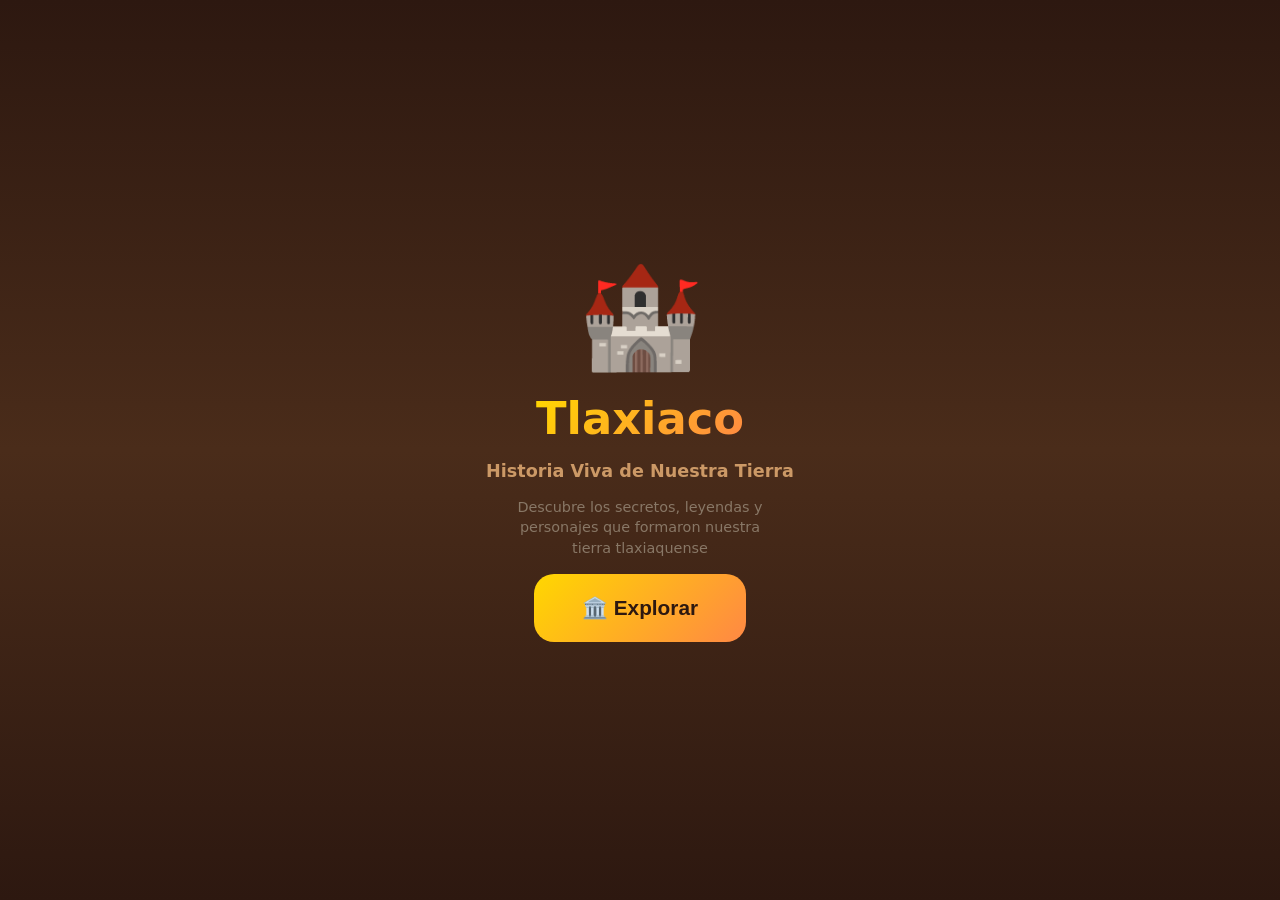
==== index.html @ a41dafce "Initial commit - Tlaxiaco Historia Viva game - HTML structure with 6 game modes - CSS with gradient " ====
<!DOCTYPE html>
<html lang="es">
<head>
<meta charset="UTF-8">
<meta name="viewport" content="width=device-width,initial-scale=1,maximum-scale=1,user-scalable=no">
<title>Tlaxiaco: Historia Viva</title>
<meta name="theme-color" content="#2d1810">
<link rel="stylesheet" href="css/style.css">
</head>
<body>

<!-- HOME -->
<div id="home" class="s on">
  <div class="home-bg">🏰</div>
  <h1 class="home-title">Tlaxiaco</h1>
  <p class="home-sub">Historia Viva de Nuestra Tierra</p>
  <p class="home-desc">Descubre los secretos, leyendas y personajes que formaron nuestra tierra tlaxiaquense</p>
  <button class="bbtn bbtn-gold bbtn-huge" onclick="App.go('menu')">🏛️ Explorar</button>
</div>

<!-- MENU -->
<div id="menu" class="s">
  <h2>Elige tu aventura</h2>
  <div class="menu-grid">
    <button class="menu-card" onclick="App.startMode('timeline')">
      <div class="menu-icon">📜</div>
      <div class="menu-title">Línea del Tiempo</div>
      <div class="menu-desc">Recorre los siglos de historia</div>
    </button>
    <button class="menu-card" onclick="App.startMode('quiz')">
      <div class="menu-icon">🧠</div>
      <div class="menu-title">Quiz Histórico</div>
      <div class="menu-desc">Pon a prueba tus conocimientos</div>
    </button>
    <button class="menu-card" onclick="App.startMode('legends')">
      <div class="menu-icon">👻</div>
      <div class="menu-title">Leyendas</div>
      <div class="menu-desc">Historias que aún se cuentan</div>
    </button>
    <button class="menu-card" onclick="App.startMode('figures')">
      <div class="menu-icon">👤</div>
      <div class="menu-title">Personajes</div>
      <div class="menu-desc">Los que forjaron Tlaxiaco</div>
    </button>
    <button class="menu-card" onclick="App.startMode('geography')">
      <div class="menu-icon">🗺️</div>
      <div class="menu-title">Geografía</div>
      <div class="menu-desc">Conoce nuestra tierra</div>
    </button>
    <button class="menu-card" onclick="App.startMode('culture')">
      <div class="menu-icon">🎭</div>
      <div class="menu-title">Cultura</div>
      <div class="menu-desc">Tradiciones y costumbres</div>
    </button>
  </div>
  <button class="bbtn bbtn-ghost bbtn-sm" onclick="App.go('home')">← Volver</button>
</div>

<!-- CONTENT SCREEN -->
<div id="content" class="s">
  <div class="content-header">
    <button class="back-btn" onclick="App.go('menu')">←</button>
    <h2 id="contentTitle">Título</h2>
    <div class="progress-bar"><div class="progress-fill" id="progressFill"></div></div>
  </div>
  <div class="content-body" id="contentBody"></div>
  <div class="content-nav">
    <button class="bbtn bbtn-ghost bbtn-sm" id="prevBtn" onclick="App.prev()">← Anterior</button>
    <span id="pageIndicator">1/10</span>
    <button class="bbtn bbtn-blue bbtn-sm" id="nextBtn" onclick="App.next()">Siguiente →</button>
  </div>
</div>

<!-- QUIZ SCREEN -->
<div id="quiz" class="s">
  <div class="content-header">
    <button class="back-btn" onclick="App.go('menu')">←</button>
    <h2 id="quizTitle">Quiz</h2>
    <div class="quiz-score" id="quizScore">0/10</div>
  </div>
  <div class="quiz-question" id="quizQuestion"></div>
  <div class="quiz-options" id="quizOptions"></div>
  <div class="quiz-feedback" id="quizFeedback"></div>
  <button class="bbtn bbtn-blue bbtn-sm" id="quizNext" onclick="App.nextQuestion()" style="display:none">Siguiente →</button>
</div>

<!-- LEGEND SCREEN -->
<div id="legend" class="s">
  <div class="content-header">
    <button class="back-btn" onclick="App.go('menu')">←</button>
    <h2 id="legendTitle">Leyenda</h2>
  </div>
  <div class="legend-content" id="legendContent"></div>
  <button class="bbtn bbtn-ghost bbtn-sm" onclick="App.go('menu')">← Volver</button>
</div>

<!-- RESULT SCREEN -->
<div id="result" class="s">
  <div class="result-icon" id="resultIcon">🏆</div>
  <h2 id="resultTitle">¡Completado!</h2>
  <p id="resultDesc">Has descubierto la historia de Tlaxiaco</p>
  <div class="result-stats" id="resultStats"></div>
  <button class="bbtn bbtn-gold bbtn-sm" onclick="App.go('menu')">Seguir Explorando</button>
  <button class="bbtn bbtn-ghost bbtn-sm" onclick="App.go('home')">Volver al Inicio</button>
</div>

<script src="js/data.js"></script>
<script src="js/app.js"></script>
</body>
</html>
---- css/style.css ----
*,*::before,*::after{box-sizing:border-box;margin:0;padding:0}
html,body{height:100%;overflow:hidden;font-family:'Segoe UI',system-ui,sans-serif;background:linear-gradient(180deg,#2d1810,#1a0f08);color:#fff;display:flex;flex-direction:column;align-items:center}

/* SCREENS */
.s{display:none;width:100%;height:100%;flex-direction:column;align-items:center;padding:16px;text-align:center;gap:12px;position:absolute;top:0;left:0;overflow-y:auto}
.s.on{display:flex}

/* HOME */
#home{background:linear-gradient(180deg,#2d1810 0%,#4a2c1a 50%,#2d1810 100%);justify-content:center;gap:16px}
.home-bg{font-size:100px;animation:float 3s ease-in-out infinite}
@keyframes float{0%,100%{transform:translateY(0)}50%{transform:translateY(-15px)}}
.home-title{font-size:2.8em;font-weight:900;background:linear-gradient(135deg,#ffd700,#ff8844);-webkit-background-clip:text;-webkit-text-fill-color:transparent;background-clip:text}
.home-sub{color:#cc9966;font-size:1.1em;font-weight:600}
.home-desc{color:#887766;font-size:0.9em;max-width:280px;line-height:1.4}

/* MENU */
#menu{background:linear-gradient(180deg,#2d1810,#1a0f08);justify-content:flex-start;padding-top:20px}
.menu-grid{display:grid;grid-template-columns:repeat(2,1fr);gap:10px;width:100%;max-width:400px}
.menu-card{background:rgba(255,215,0,0.1);border:2px solid rgba(255,215,0,0.3);border-radius:16px;padding:16px 12px;cursor:pointer;transition:all 0.2s;color:#fff;text-align:center}
.menu-card:active{transform:scale(0.95);background:rgba(255,215,0,0.2)}
.menu-icon{font-size:2.5em;margin-bottom:6px}
.menu-title{font-size:0.95em;font-weight:700;color:#ffd700}
.menu-desc{font-size:0.7em;color:#aa9988;margin-top:4px}

/* BUTTONS */
.bbtn{padding:16px 32px;border:none;border-radius:16px;font-size:1.1em;font-weight:700;cursor:pointer;transition:all 0.15s;color:#fff}
.bbtn:active{transform:scale(0.95)}
.bbtn-gold{background:linear-gradient(135deg,#ffd700,#ff8844);color:#2d1810}
.bbtn-blue{background:linear-gradient(135deg,#4488ff,#6644ff)}
.bbtn-ghost{background:rgba(255,255,255,0.08);border:2px solid rgba(255,255,255,0.2);color:#aa9988}
.bbtn-sm{padding:12px 24px;font-size:0.9em}
.bbtn-huge{padding:22px 48px;font-size:1.3em;border-radius:20px}

/* CONTENT */
#content{background:linear-gradient(180deg,#2d1810,#1a0f08);justify-content:flex-start}
.content-header{width:100%;display:flex;align-items:center;gap:10px;margin-bottom:8px}
.content-header h2{flex:1;font-size:1.1em;color:#ffd700;text-align:left}
.back-btn{background:none;border:none;color:#ffd700;font-size:1.5em;cursor:pointer;padding:4px 8px}
.progress-bar{width:100%;height:6px;background:rgba(255,255,255,0.1);border-radius:3px;overflow:hidden}
.progress-fill{height:100%;background:linear-gradient(90deg,#ffd700,#ff8844);transition:width 0.3s;width:0%}

.content-body{flex:1;width:100%;max-width:500px;overflow-y:auto;padding:12px 0}
.content-body h3{color:#ffd700;font-size:1.1em;margin-bottom:8px;text-align:left}
.content-body p{color:#ccbb99;font-size:0.9em;line-height:1.6;text-align:left;margin-bottom:12px}
.content-body .era{background:rgba(255,215,0,0.1);border-left:3px solid #ffd700;padding:8px 12px;margin-bottom:12px;border-radius:0 8px 8px 0}
.content-body .era-date{color:#ff8844;font-weight:700;font-size:0.85em}
.content-body .era-text{color:#ddccaa;font-size:0.85em;margin-top:4px}
.content-body .highlight{background:rgba(255,136,68,0.15);padding:12px;border-radius:12px;margin:8px 0;border:1px solid rgba(255,136,68,0.3)}
.content-body .highlight-title{color:#ff8844;font-weight:700;font-size:0.9em}

.content-nav{width:100%;display:flex;align-items:center;justify-content:space-between;gap:12px;padding:8px 0}
#pageIndicator{color:#887766;font-size:0.85em}

/* QUIZ */
#quiz{background:linear-gradient(180deg,#2d1810,#1a0f08);justify-content:flex-start}
.quiz-score{color:#ffd700;font-weight:700;font-size:1em}
.quiz-question{background:rgba(255,215,0,0.1);border-radius:16px;padding:16px;width:100%;max-width:400px;border:1px solid rgba(255,215,0,0.2)}
.quiz-question h3{color:#ffd700;font-size:1em;margin-bottom:8px}
.quiz-question p{color:#ddccaa;font-size:0.9em}
.quiz-options{display:flex;flex-direction:column;gap:8px;width:100%;max-width:400px}
.quiz-opt{background:rgba(255,255,255,0.06);border:2px solid rgba(255,255,255,0.15);border-radius:12px;padding:12px 16px;text-align:left;cursor:pointer;transition:all 0.2s;color:#ddccaa;font-size:0.9em}
.quiz-opt:active{transform:scale(0.98)}
.quiz-opt.correct{background:rgba(68,221,136,0.2);border-color:#44dd88;color:#44dd88}
.quiz-opt.wrong{background:rgba(255,68,102,0.2);border-color:#ff4466;color:#ff4466}
.quiz-opt.disabled{pointer-events:none;opacity:0.6}
.quiz-feedback{width:100%;max-width:400px;padding:12px;border-radius:12px;font-size:0.85em;display:none}
.quiz-feedback.show{display:block}
.quiz-feedback.correct{background:rgba(68,221,136,0.15);color:#44dd88;border:1px solid rgba(68,221,136,0.3)}
.quiz-feedback.wrong{background:rgba(255,68,102,0.15);color:#ff4466;border:1px solid rgba(255,68,102,0.3)}

/* LEGEND */
#legend{background:linear-gradient(180deg,#2d1810,#1a0f08);justify-content:flex-start}
.legend-content{flex:1;width:100%;max-width:500px;overflow-y:auto;padding:12px 0}
.legend-content .legend-card{background:rgba(255,215,0,0.08);border:1px solid rgba(255,215,0,0.2);border-radius:16px;padding:16px;margin-bottom:12px;cursor:pointer;transition:all 0.2s;text-align:left}
.legend-content .legend-card:active{transform:scale(0.98)}
.legend-content .legend-card h3{color:#ffd700;font-size:1em;margin-bottom:6px}
.legend-content .legend-card p{color:#aa9988;font-size:0.8em}
.legend-content .legend-card .legend-icon{font-size:2em;margin-bottom:8px}
.legend-text{color:#ccbb99;font-size:0.9em;line-height:1.7;text-align:left}
.legend-text p{margin-bottom:12px}
.legend-quote{font-style:italic;color:#ff8844;border-left:3px solid #ff8844;padding-left:12px;margin:12px 0}

/* RESULT */
#result{background:linear-gradient(180deg,#2d1810,#1a0f08);justify-content:center}
.result-icon{font-size:80px;animation:bounce 1s ease infinite}
@keyframes bounce{0%,100%{transform:translateY(0)}50%{transform:translateY(-10px)}}
.result-stats{display:grid;grid-template-columns:repeat(2,1fr);gap:12px;width:100%;max-width:300px;margin:16px 0}
.stat-box{background:rgba(255,215,0,0.1);border-radius:12px;padding:12px;text-align:center}
.stat-val{font-size:1.8em;font-weight:900;color:#ffd700}
.stat-label{font-size:0.75em;color:#aa9988;margin-top:4px}

/* RESPONSIVE */
@media (max-width:480px){
  .home-title{font-size:2.2em}
  .home-bg{font-size:70px}
  .menu-grid{grid-template-columns:repeat(2,1fr);gap:8px}
  .menu-card{padding:12px 8px}
  .menu-icon{font-size:2em}
  .bbtn{padding:14px 28px;font-size:1em}
  .bbtn-huge{padding:18px 40px;font-size:1.1em}
}

/* Particles */
.particle{position:fixed;width:4px;height:4px;background:rgba(255,215,0,0.3);border-radius:50%;pointer-events:none;animation:fall linear forwards}
@keyframes fall{0%{opacity:1;transform:translateY(0)}100%{opacity:0;transform:translateY(100vh)}}
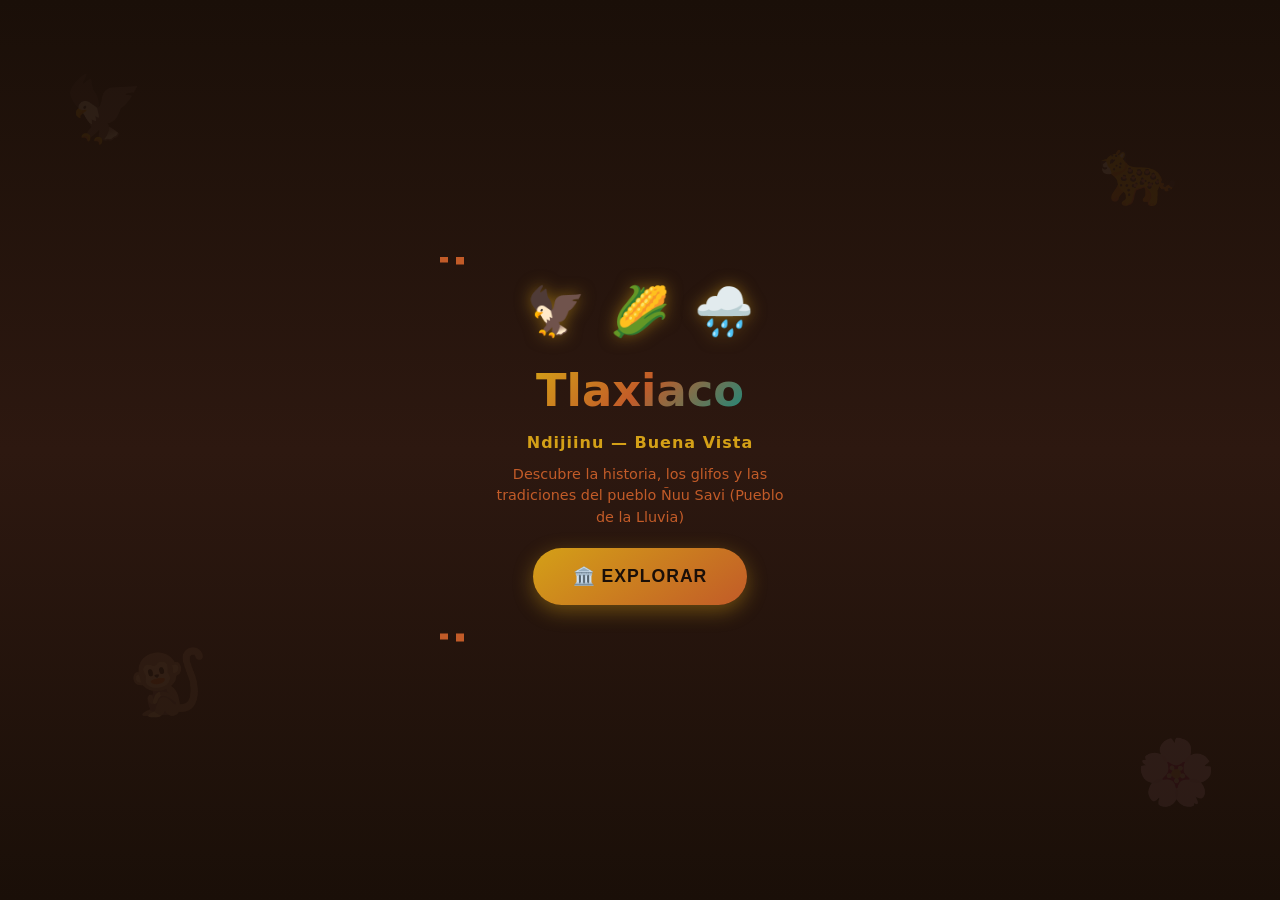
==== commit 54087e71: "Rename index.html as main page for GitHub Pages - index.html is now the Mixtec-styled game (was inde" ====
--- a/index.html
+++ b/index.html
@@ -3,108 +3,100 @@
 <head>
 <meta charset="UTF-8">
 <meta name="viewport" content="width=device-width,initial-scale=1,maximum-scale=1,user-scalable=no">
-<title>Tlaxiaco: Historia Viva</title>
-<meta name="theme-color" content="#2d1810">
-<link rel="stylesheet" href="css/style.css">
+<title>Tlaxiaco — Historia Viva de la Mixteca</title>
+<link rel="stylesheet" href="css/mixteco.css">
 </head>
 <body>
 
 <!-- HOME -->
-<div id="home" class="s on">
-  <div class="home-bg">🏰</div>
-  <h1 class="home-title">Tlaxiaco</h1>
-  <p class="home-sub">Historia Viva de Nuestra Tierra</p>
-  <p class="home-desc">Descubre los secretos, leyendas y personajes que formaron nuestra tierra tlaxiaquense</p>
-  <button class="bbtn bbtn-gold bbtn-huge" onclick="App.go('menu')">🏛️ Explorar</button>
+<div id="home" class="screen on">
+  <div class="glyph-float">🦅</div>
+  <div class="glyph-float">🐆</div>
+  <div class="glyph-float">🐒</div>
+  <div class="glyph-float">🌸</div>
+  <div class="greca"></div>
+  <div class="glyph-row">
+    <span class="glyph-main">🦅</span>
+    <span class="glyph-main">🌽</span>
+    <span class="glyph-main">🌧️</span>
+  </div>
+  <h1 class="title">Tlaxiaco</h1>
+  <p class="subtitle">Ndijiinu — Buena Vista</p>
+  <p class="desc">Descubre la historia, los glifos y las tradiciones del pueblo Ñuu Savi (Pueblo de la Lluvia)</p>
+  <button class="btn" onclick="App.go('menu')">🏛️ Explorar</button>
+  <div class="greca" style="margin-top:16px"></div>
 </div>
 
 <!-- MENU -->
-<div id="menu" class="s">
-  <h2>Elige tu aventura</h2>
-  <div class="menu-grid">
-    <button class="menu-card" onclick="App.startMode('timeline')">
-      <div class="menu-icon">📜</div>
-      <div class="menu-title">Línea del Tiempo</div>
-      <div class="menu-desc">Recorre los siglos de historia</div>
-    </button>
-    <button class="menu-card" onclick="App.startMode('quiz')">
-      <div class="menu-icon">🧠</div>
-      <div class="menu-title">Quiz Histórico</div>
-      <div class="menu-desc">Pon a prueba tus conocimientos</div>
-    </button>
-    <button class="menu-card" onclick="App.startMode('legends')">
-      <div class="menu-icon">👻</div>
-      <div class="menu-title">Leyendas</div>
-      <div class="menu-desc">Historias que aún se cuentan</div>
-    </button>
-    <button class="menu-card" onclick="App.startMode('figures')">
-      <div class="menu-icon">👤</div>
-      <div class="menu-title">Personajes</div>
-      <div class="menu-desc">Los que forjaron Tlaxiaco</div>
-    </button>
-    <button class="menu-card" onclick="App.startMode('geography')">
-      <div class="menu-icon">🗺️</div>
-      <div class="menu-title">Geografía</div>
-      <div class="menu-desc">Conoce nuestra tierra</div>
-    </button>
-    <button class="menu-card" onclick="App.startMode('culture')">
-      <div class="menu-icon">🎭</div>
-      <div class="menu-title">Cultura</div>
-      <div class="menu-desc">Tradiciones y costumbres</div>
-    </button>
+<div id="menu" class="screen">
+  <div class="header"><h1>🏛️ Tlaxiaco — Ndijiinu</h1></div>
+  <div class="section">📜 Historia</div>
+  <div class="grid">
+    <div class="card" onclick="App.go('timeline')"><span class="icon">📜</span><div class="name">Línea del Tiempo</div><div class="detail">Desde 400 a.C.</div></div>
+    <div class="card" onclick="App.go('quiz')"><span class="icon">🧠</span><div class="name">Quiz Histórico</div><div class="detail">Pon a prueba tu conocimiento</div></div>
   </div>
-  <button class="bbtn bbtn-ghost bbtn-sm" onclick="App.go('home')">← Volver</button>
+  <div class="section">⚖️ Valores Cívicos</div>
+  <div class="grid">
+    <div class="card" onclick="App.go('civic')"><span class="icon">⚖️</span><div class="name">Valores Cívicos</div><div class="detail">Respeto, Honestidad, Solidaridad</div></div>
+    <div class="card" onclick="App.go('scenarios')"><span class="icon">🎭</span><div class="name">Escenarios</div><div class="detail">Toma decisiones reales</div></div>
+  </div>
+  <div class="section">🏺 Cultura Ñuu Savi</div>
+  <div class="grid">
+    <div class="card" onclick="App.go('glyphs')"><span class="icon">🏺</span><div class="name">Glifos Mixtecos</div><div class="detail">Signos del calendario</div></div>
+    <div class="card" onclick="App.go('legends')"><span class="icon">👻</span><div class="name">Leyendas</div><div class="detail">Historias ancestrales</div></div>
+    <div class="card" onclick="App.go('figures')"><span class="icon">👤</span><div class="name">Personajes</div><div class="detail">Héroes de Tlaxiaco</div></div>
+  </div>
+  <div class="section">🎮 Juegos Interactivos</div>
+  <div class="grid">
+    <div class="card" onclick="App.go('memory')"><span class="icon">🧠</span><div class="name">Memory de Valores</div><div class="detail">Empareja los símbolos</div></div>
+  </div>
+  <div class="section">📖 Aprende los Glifos</div>
+  <div class="glyph-demo">
+    <div class="glyph-item"><span class="ico">🦅</span><span class="lbl">Cuauhtli</span><span class="meaning">Águila — Rey</span></div>
+    <div class="glyph-item"><span class="ico">🐆</span><span class="lbl">Ocelotl</span><span class="meaning">Jaguar — Guerrero</span></div>
+    <div class="glyph-item"><span class="ico">🌧️</span><span class="lbl">Quiaviz</span><span class="meaning">Lluvia — Ñuu Savi</span></div>
+    <div class="glyph-item"><span class="ico">🌽</span><span class="lbl">Cintli</span><span class="meaning">Maíz — Alimento</span></div>
+    <div class="glyph-item"><span class="ico">🌸</span><span class="lbl">Xóchitl</span><span class="meaning">Flor — Belleza</span></div>
+    <div class="glyph-item"><span class="ico">⛰️</span><span class="lbl">Tepec</span><span class="meaning">Cerro — Sagrado</span></div>
+    <div class="glyph-item"><span class="ico">🐒</span><span class="lbl">Ozomatli</span><span class="meaning">Mono — Danza</span></div>
+    <div class="glyph-item"><span class="ico">🦌</span><span class="lbl">Mazatl</span><span class="meaning">Venado — Libertad</span></div>
+  </div>
+  <button class="btn btn-outline" onclick="App.go('home')" style="margin-top:12px">← Volver al Inicio</button>
+  <div class="greca" style="margin-top:12px"></div>
 </div>
 
-<!-- CONTENT SCREEN -->
-<div id="content" class="s">
-  <div class="content-header">
-    <button class="back-btn" onclick="App.go('menu')">←</button>
-    <h2 id="contentTitle">Título</h2>
-    <div class="progress-bar"><div class="progress-fill" id="progressFill"></div></div>
-  </div>
-  <div class="content-body" id="contentBody"></div>
-  <div class="content-nav">
-    <button class="bbtn bbtn-ghost bbtn-sm" id="prevBtn" onclick="App.prev()">← Anterior</button>
-    <span id="pageIndicator">1/10</span>
-    <button class="bbtn bbtn-blue bbtn-sm" id="nextBtn" onclick="App.next()">Siguiente →</button>
-  </div>
-</div>
+<!-- TIMELINE -->
+<div id="timeline" class="screen"><div id="timelineContent"></div></div>
 
-<!-- QUIZ SCREEN -->
-<div id="quiz" class="s">
-  <div class="content-header">
-    <button class="back-btn" onclick="App.go('menu')">←</button>
-    <h2 id="quizTitle">Quiz</h2>
-    <div class="quiz-score" id="quizScore">0/10</div>
-  </div>
-  <div class="quiz-question" id="quizQuestion"></div>
-  <div class="quiz-options" id="quizOptions"></div>
-  <div class="quiz-feedback" id="quizFeedback"></div>
-  <button class="bbtn bbtn-blue bbtn-sm" id="quizNext" onclick="App.nextQuestion()" style="display:none">Siguiente →</button>
-</div>
+<!-- QUIZ -->
+<div id="quiz" class="screen"><div id="quizContent"></div></div>
 
-<!-- LEGEND SCREEN -->
-<div id="legend" class="s">
-  <div class="content-header">
-    <button class="back-btn" onclick="App.go('menu')">←</button>
-    <h2 id="legendTitle">Leyenda</h2>
-  </div>
-  <div class="legend-content" id="legendContent"></div>
-  <button class="bbtn bbtn-ghost bbtn-sm" onclick="App.go('menu')">← Volver</button>
-</div>
+<!-- CIVIC -->
+<div id="civic" class="screen"><div id="civicContent"></div></div>
 
-<!-- RESULT SCREEN -->
-<div id="result" class="s">
-  <div class="result-icon" id="resultIcon">🏆</div>
-  <h2 id="resultTitle">¡Completado!</h2>
-  <p id="resultDesc">Has descubierto la historia de Tlaxiaco</p>
-  <div class="result-stats" id="resultStats"></div>
-  <button class="bbtn bbtn-gold bbtn-sm" onclick="App.go('menu')">Seguir Explorando</button>
-  <button class="bbtn bbtn-ghost bbtn-sm" onclick="App.go('home')">Volver al Inicio</button>
-</div>
+<!-- SCENARIOS -->
+<div id="scenarios" class="screen"><div id="scenariosContent"></div></div>
 
-<script src="js/data.js"></script>
+<!-- GLYPHS -->
+<div id="glyphs" class="screen"><div id="glyphsContent"></div></div>
+
+<!-- LEGENDS -->
+<div id="legends" class="screen"><div id="legendsContent"></div></div>
+
+<!-- FIGURES -->
+<div id="figures" class="screen"><div id="figuresContent"></div></div>
+
+<!-- MEMORY -->
+<div id="memory" class="screen"><div id="memoryContent"></div></div>
+
 <script src="js/app.js"></script>
+<script src="js/modulos/timeline.js"></script>
+<script src="js/modulos/quiz.js"></script>
+<script src="js/modulos/civic.js"></script>
+<script src="js/modulos/scenarios.js"></script>
+<script src="js/modulos/glyphs.js"></script>
+<script src="js/modulos/legends.js"></script>
+<script src="js/modulos/figures.js"></script>
+<script src="js/modulos/memory.js"></script>
 </body>
 </html>
--- a/css/mixteco.css
+++ b/css/mixteco.css
@@ -0,0 +1,127 @@
+/* ===== ESTILO MIXTECO ===== */
+*{box-sizing:border-box;margin:0;padding:0}
+html,body{height:100%;overflow-x:hidden;font-family:'Segoe UI',system-ui,sans-serif;background:#1A0F08;color:#F5E6C8}
+body{display:flex;flex-direction:column;align-items:center}
+
+.screen{display:none;width:100%;min-height:100vh;flex-direction:column;align-items:center;padding:16px;gap:12px}
+.screen.on{display:flex}
+
+/* GRECA ESCALONADA */
+.greca{width:100%;max-width:400px;height:10px;background:repeating-linear-gradient(90deg,#C25B28 0px,#C25B28 8px,transparent 8px,transparent 16px);clip-path:polygon(0 0,8px 0,8px 4px,16px 4px,16px 0,24px 0,24px 8px,16px 8px,16px 10px,8px 10px,8px 6px,0 6px);margin:4px 0}
+
+/* HOME */
+#home{background:linear-gradient(180deg,#1A0F08 0%,#2D1810 50%,#1A0F08 100%);justify-content:center;position:relative;overflow:hidden}
+.glyph-float{position:absolute;font-size:4em;opacity:0.06;pointer-events:none}
+.glyph-float:nth-child(1){top:8%;left:5%;animation:glow 3s ease-in-out infinite}
+.glyph-float:nth-child(2){top:15%;right:8%;animation:glow 4s ease-in-out infinite .5s}
+.glyph-float:nth-child(3){bottom:20%;left:10%;animation:glow 3.5s ease-in-out infinite 1s}
+.glyph-float:nth-child(4){bottom:10%;right:5%;animation:glow 4.5s ease-in-out infinite 1.5s}
+@keyframes glow{0%,100%{opacity:.06;transform:scale(1)}50%{opacity:.12;transform:scale(1.1)}}
+.glyph-row{display:flex;gap:24px;margin-bottom:12px}
+.glyph-main{font-size:3em;filter:drop-shadow(0 0 8px rgba(212,160,23,.5));animation:float 2.5s ease-in-out infinite}
+.glyph-main:nth-child(2){animation-delay:.4s}
+.glyph-main:nth-child(3){animation-delay:.8s}
+@keyframes float{0%,100%{transform:translateY(0)}50%{transform:translateY(-8px)}}
+.title{font-size:2.8em;font-weight:900;text-align:center;background:linear-gradient(135deg,#D4A017,#C25B28,#1A8A7D);-webkit-background-clip:text;-webkit-text-fill-color:transparent;margin-bottom:4px}
+.subtitle{color:#D4A017;font-size:1em;text-align:center;font-weight:600;letter-spacing:1px}
+.desc{color:#C25B28;text-align:center;font-size:.9em;line-height:1.5;max-width:300px;margin-bottom:8px}
+.btn{background:linear-gradient(145deg,#D4A017,#C25B28);border:none;border-radius:30px;padding:18px 40px;font-size:1.1em;font-weight:700;color:#1A0F08;cursor:pointer;box-shadow:0 6px 20px rgba(212,160,23,.4);transition:all .3s;text-transform:uppercase;letter-spacing:1px}
+.btn:active{transform:scale(.95)}
+.btn-outline{background:transparent;border:3px solid #C25B28;color:#C25B28}
+.btn-sm{padding:12px 24px;font-size:.9em}
+.btn-sm:active{transform:scale(.95)}
+.back-btn{background:none;border:none;color:#D4A017;font-size:1.5em;cursor:pointer;padding:4px 8px}
+
+/* MENU */
+#menu{background:linear-gradient(180deg,#1A0F08,#2D1810);justify-content:flex-start;padding-top:0}
+.header{background:linear-gradient(135deg,#1A0F08,#2D1810);border-bottom:3px solid #D4A017;padding:16px;width:100%;display:flex;align-items:center;justify-content:center;position:sticky;top:0;z-index:10}
+.header h1{font-size:1.4em;color:#D4A017;text-align:center}
+.section{color:#C25B28;font-size:.75em;text-transform:uppercase;letter-spacing:2px;width:100%;max-width:400px;text-align:left;border-bottom:2px solid rgba(194,91,40,.3);padding-bottom:4px;margin-top:12px}
+.grid{display:grid;grid-template-columns:repeat(2,1fr);gap:10px;width:100%;max-width:400px}
+.card{background:linear-gradient(145deg,#F5E6C8,#E8D5B5);border:2px solid #C25B28;border-radius:16px;padding:16px 12px;cursor:pointer;transition:all .3s;position:relative;overflow:hidden}
+.card::before{content:'';position:absolute;top:0;left:0;right:0;height:4px;background:linear-gradient(90deg,#C25B28,#D4A017,#1A8A7D)}
+.card:active{transform:scale(.95)}
+.card .icon{font-size:2em;margin-bottom:6px;display:block}
+.card .name{color:#1A0F08;font-weight:800;font-size:.85em}
+.card .detail{color:#C25B28;font-size:.65em;margin-top:2px}
+.glyph-demo{display:flex;gap:10px;flex-wrap:wrap;justify-content:center;width:100%;max-width:400px;margin:8px 0}
+.glyph-item{background:rgba(194,91,40,.1);border:2px solid #C25B28;border-radius:10px;padding:8px 12px;text-align:center;cursor:pointer;transition:all .3s}
+.glyph-item:active{background:rgba(212,160,23,.2);transform:scale(1.05)}
+.glyph-item .ico{font-size:1.6em;display:block;margin-bottom:2px}
+.glyph-item .lbl{font-size:.6em;color:#C25B28;font-weight:600}
+.glyph-item .meaning{font-size:.5em;color:#8B6914}
+
+/* CONTENT PAGES */
+.content-header{width:100%;max-width:400px;display:flex;align-items:center;gap:8px}
+.content-header h2{flex:1;font-size:1.1em;color:#D4A017}
+.quiz-score{color:#D4A017;font-weight:700;font-size:.9em}
+.progress-bar{width:100%;max-width:400px;height:8px;background:rgba(255,255,255,.1);border-radius:4px;overflow:hidden;border:1px solid #C25B28}
+.progress-fill{height:100%;background:linear-gradient(90deg,#D4A017,#C25B28);transition:width .3s}
+.content-body{width:100%;max-width:400px;flex:1;overflow-y:auto}
+.content-nav{width:100%;max-width:400px;display:flex;justify-content:space-between;align-items:center}
+.era-card{background:rgba(194,91,40,.1);border-left:4px solid #D4A017;border-radius:0 12px 12px 0;padding:14px;margin-bottom:10px}
+.era-card h3{color:#D4A017;font-size:1em;margin-bottom:6px}
+.era-card .era-date{color:#C25B28;font-size:.8em;font-weight:700;margin-bottom:4px}
+.era-card p,.highlight-card p{color:#E8D5B5;font-size:.85em;line-height:1.6}
+.highlight-card{background:rgba(26,138,125,.15);border:1px solid rgba(26,138,125,.3);border-radius:12px;padding:14px;margin-bottom:10px}
+.highlight-card .highlight-title{color:#1A8A7D;font-weight:700;font-size:.9em;margin-bottom:6px}
+
+/* QUIZ */
+.quiz-card{background:rgba(194,91,40,.1);border:1px solid #C25B28;border-radius:14px;padding:16px;width:100%;max-width:400px}
+.quiz-num{color:#C25B28;font-size:.8em;font-weight:600;margin-bottom:4px}
+.quiz-question{color:#F5E6C8;font-size:.95em}
+.quiz-options{display:flex;flex-direction:column;gap:8px;width:100%;max-width:400px}
+.quiz-opt{background:rgba(245,230,200,.1);border:2px solid #C25B28;border-radius:10px;padding:12px 14px;text-align:left;cursor:pointer;transition:all .2s;color:#F5E6C8;font-size:.85em}
+.quiz-opt:active{transform:scale(.98)}
+.quiz-opt.correct{background:rgba(26,138,125,.3);border-color:#1A8A7D;color:#1A8A7D}
+.quiz-opt.wrong{background:rgba(178,34,34,.3);border-color:#B22222;color:#B22222}
+.quiz-opt.disabled{pointer-events:none;opacity:.6}
+.quiz-feedback{width:100%;max-width:400px;padding:12px;border-radius:10px;font-size:.8em;display:none}
+.quiz-feedback.show{display:block}
+.quiz-feedback.correct{background:rgba(26,138,125,.15);color:#1A8A7D;border:1px solid rgba(26,138,125,.3)}
+.quiz-feedback.wrong{background:rgba(178,34,34,.15);color:#B22222;border:1px solid rgba(178,34,34,.3)}
+
+/* GLYPH DISPLAY */
+.glyph-display{text-align:center;padding:16px}
+.glyph-big{font-size:5em;filter:drop-shadow(0 0 12px rgba(212,160,23,.6));animation:float 2s ease-in-out infinite}
+.glyph-name{color:#D4A017;font-size:1.3em;font-weight:800;margin-top:8px}
+.glyph-meaning{color:#C25B28;font-size:.9em}
+
+/* LEGEND */
+.legend-display{text-align:center;padding:16px}
+.legend-icon{font-size:4em;filter:drop-shadow(0 0 10px rgba(212,160,23,.4))}
+.legend-title{color:#D4A017;font-size:1.2em;font-weight:800;margin-top:8px}
+.legend-summary{color:#C25B28;font-size:.85em;margin-top:4px}
+
+/* FIGURE */
+.figure-display{text-align:center;padding:16px}
+.figure-icon{font-size:4em;filter:drop-shadow(0 0 10px rgba(212,160,23,.4))}
+.figure-name{color:#D4A017;font-size:1.2em;font-weight:800;margin-top:8px}
+.figure-role{color:#C25B28;font-size:.85em;font-style:italic}
+
+/* MEMORY */
+.memory-grid{display:grid;grid-template-columns:repeat(4,1fr);gap:8px;width:100%;max-width:400px;padding:8px}
+.memory-card{aspect-ratio:1;background:rgba(194,91,40,.15);border:2px solid #C25B28;border-radius:10px;cursor:pointer;position:relative;transition:transform .3s}
+.memory-card.flipped,.memory-card.matched{transform:rotateY(180deg)}
+.memory-front,.memory-back{position:absolute;width:100%;height:100%;backface-visibility:hidden;display:flex;align-items:center;justify-content:center;border-radius:8px;flex-direction:column}
+.memory-front{background:linear-gradient(145deg,#2D1810,#1A0F08);font-size:1.8em;color:#D4A017}
+.memory-back{background:linear-gradient(145deg,#D4A017,#C25B28);transform:rotateY(180deg);font-size:.9em;color:#1A0F08;text-align:center;padding:4px;font-weight:700}
+.memory-card.matched{opacity:.5;pointer-events:none}
+
+/* RESULT */
+.result-screen{text-align:center;padding:20px;width:100%;max-width:400px}
+.result-icon{font-size:5em;animation:float 1.5s ease-in-out infinite}
+.result-stats{display:grid;grid-template-columns:repeat(2,1fr);gap:10px;margin:16px 0}
+.stat-box{background:rgba(194,91,40,.15);border:1px solid #C25B28;border-radius:10px;padding:12px}
+.stat-val{font-size:1.8em;font-weight:900;color:#D4A017}
+.stat-label{font-size:.7em;color:#C25B28;margin-top:2px}
+
+/* RESPONSIVE */
+@media(max-width:480px){
+  .grid{gap:8px}
+  .card{padding:12px 8px}
+  .card .icon{font-size:1.6em}
+  .card .name{font-size:.8em}
+  .title{font-size:2.2em}
+  .memory-grid{grid-template-columns:repeat(3,1fr)}
+}
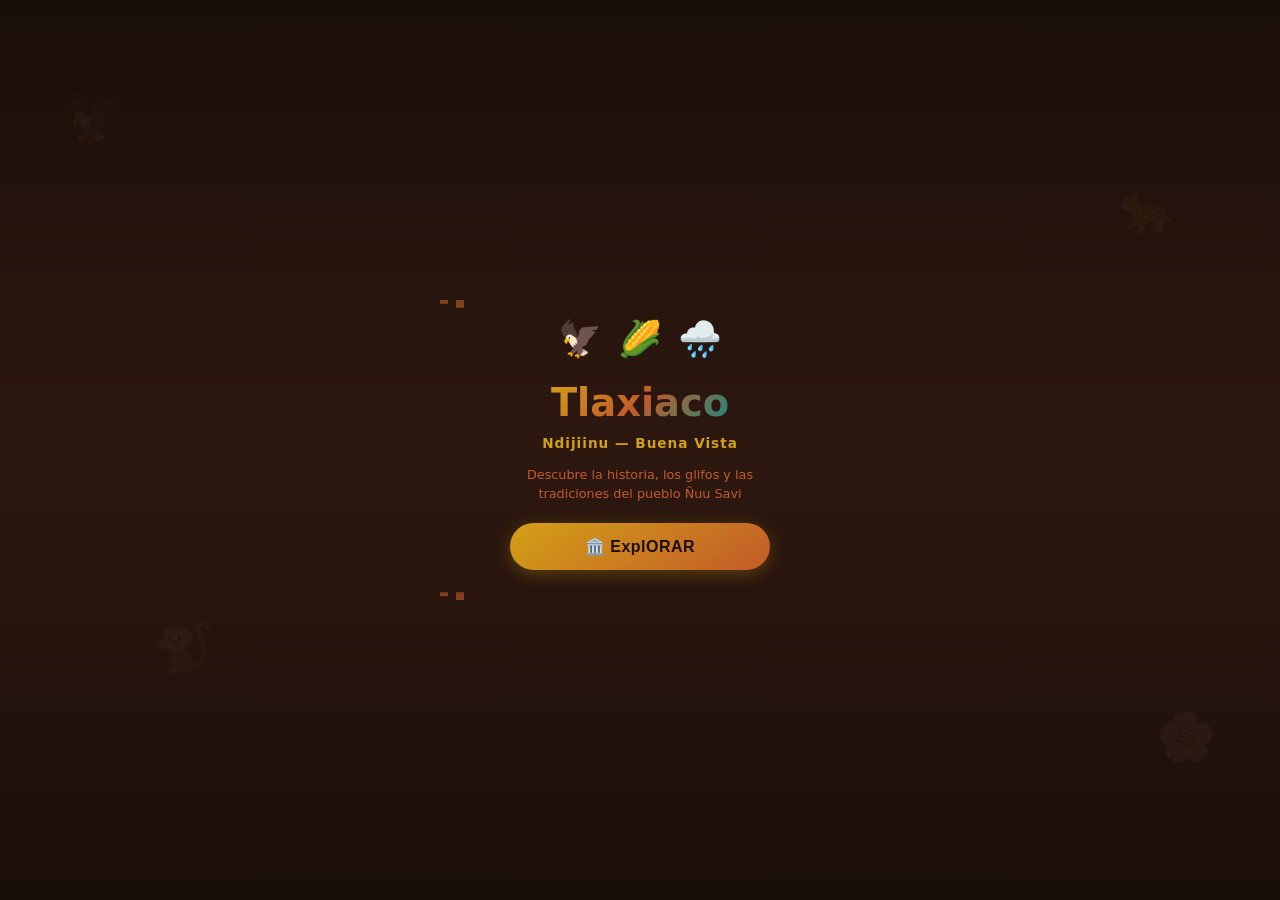
==== commit de05b647: "Mobile-first redesign for professional look Changes: - Mobile-first CSS with responsive grid - Small" ====
--- a/index.html
+++ b/index.html
@@ -3,6 +3,8 @@
 <head>
 <meta charset="UTF-8">
 <meta name="viewport" content="width=device-width,initial-scale=1,maximum-scale=1,user-scalable=no">
+<meta name="theme-color" content="#1A0F08">
+<meta name="apple-mobile-web-app-capable" content="yes">
 <title>Tlaxiaco — Historia Viva de la Mixteca</title>
 <link rel="stylesheet" href="css/mixteco.css">
 </head>
@@ -10,83 +12,69 @@
 
 <!-- HOME -->
 <div id="home" class="screen on">
-  <div class="glyph-float">🦅</div>
-  <div class="glyph-float">🐆</div>
-  <div class="glyph-float">🐒</div>
-  <div class="glyph-float">🌸</div>
+  <div class="glyph-bg">🦅</div>
+  <div class="glyph-bg">🐆</div>
+  <div class="glyph-bg">🐒</div>
+  <div class="glyph-bg">🌸</div>
   <div class="greca"></div>
-  <div class="glyph-row">
-    <span class="glyph-main">🦅</span>
-    <span class="glyph-main">🌽</span>
-    <span class="glyph-main">🌧️</span>
+  <div class="home-icons">
+    <span>🦅</span><span>🌽</span><span>🌧️</span>
   </div>
   <h1 class="title">Tlaxiaco</h1>
   <p class="subtitle">Ndijiinu — Buena Vista</p>
-  <p class="desc">Descubre la historia, los glifos y las tradiciones del pueblo Ñuu Savi (Pueblo de la Lluvia)</p>
-  <button class="btn" onclick="App.go('menu')">🏛️ Explorar</button>
-  <div class="greca" style="margin-top:16px"></div>
+  <p class="desc">Descubre la historia, los glifos y las tradiciones del pueblo Ñuu Savi</p>
+  <button class="btn" onclick="App.go('menu')">🏛️ ExplORAR</button>
+  <div class="greca" style="margin-top:12px"></div>
 </div>
 
 <!-- MENU -->
 <div id="menu" class="screen">
-  <div class="header"><h1>🏛️ Tlaxiaco — Ndijiinu</h1></div>
-  <div class="section">📜 Historia</div>
+  <div class="hdr"><h1>🏛️ Tlaxiaco — Ndijiinu</h1></div>
+  
+  <div class="sec">📜 Historia</div>
   <div class="grid">
     <div class="card" onclick="App.go('timeline')"><span class="icon">📜</span><div class="name">Línea del Tiempo</div><div class="detail">Desde 400 a.C.</div></div>
-    <div class="card" onclick="App.go('quiz')"><span class="icon">🧠</span><div class="name">Quiz Histórico</div><div class="detail">Pon a prueba tu conocimiento</div></div>
+    <div class="card" onclick="App.go('quiz')"><span class="icon">🧠</span><div class="name">Quiz Histórico</div><div class="detail">10 preguntas</div></div>
   </div>
-  <div class="section">⚖️ Valores Cívicos</div>
+  
+  <div class="sec">⚖️ Valores Cívicos</div>
   <div class="grid">
-    <div class="card" onclick="App.go('civic')"><span class="icon">⚖️</span><div class="name">Valores Cívicos</div><div class="detail">Respeto, Honestidad, Solidaridad</div></div>
-    <div class="card" onclick="App.go('scenarios')"><span class="icon">🎭</span><div class="name">Escenarios</div><div class="detail">Toma decisiones reales</div></div>
+    <div class="card" onclick="App.go('civic')"><span class="icon">⚖️</span><div class="name">Valores</div><div class="detail">Respeto, Honradez</div></div>
+    <div class="card" onclick="App.go('scenarios')"><span class="icon">🎭</span><div class="name">Escenarios</div><div class="detail">Decisiones reales</div></div>
   </div>
-  <div class="section">🏺 Cultura Ñuu Savi</div>
+  
+  <div class="sec">🏺 Cultura Ñuu Savi</div>
   <div class="grid">
-    <div class="card" onclick="App.go('glyphs')"><span class="icon">🏺</span><div class="name">Glifos Mixtecos</div><div class="detail">Signos del calendario</div></div>
-    <div class="card" onclick="App.go('legends')"><span class="icon">👻</span><div class="name">Leyendas</div><div class="detail">Historias ancestrales</div></div>
-    <div class="card" onclick="App.go('figures')"><span class="icon">👤</span><div class="name">Personajes</div><div class="detail">Héroes de Tlaxiaco</div></div>
+    <div class="card" onclick="App.go('glyphs')"><span class="icon">🏺</span><div class="name">Glifos</div><div class="detail">Símbolos antiguos</div></div>
+    <div class="card" onclick="App.go('legends')"><span class="icon">👻</span><div class="name">Leyendas</div><div class="detail">Historias vivas</div></div>
+    <div class="card" onclick="App.go('figures')"><span class="icon">👤</span><div class="name">Personajes</div><div class="detail">Héroes locales</div></div>
+    <div class="card" onclick="App.go('memory')"><span class="icon">🧠</span><div class="name">Memory</div><div class="detail">Encuentra valores</div></div>
   </div>
-  <div class="section">🎮 Juegos Interactivos</div>
-  <div class="grid">
-    <div class="card" onclick="App.go('memory')"><span class="icon">🧠</span><div class="name">Memory de Valores</div><div class="detail">Empareja los símbolos</div></div>
+  
+  <div class="sec">📖 Glifos del Calendario</div>
+  <div class="glyph-grid">
+    <div class="glyph-box"><div class="g-ico">🦅</div><div class="g-nam">Cuauhtli</div><div class="g-txt">Águila</div></div>
+    <div class="glyph-box"><div class="g-ico">🐆</div><div class="g-nam">Ocelotl</div><div class="g-txt">Jaguar</div></div>
+    <div class="glyph-box"><div class="g-ico">🌧️</div><div class="g-nam">Quiaviz</div><div class="g-txt">Lluvia</div></div>
+    <div class="glyph-box"><div class="g-ico">🌽</div><div class="g-nam">Cintli</div><div class="g-txt">Maíz</div></div>
+    <div class="glyph-box"><div class="g-ico">🌸</div><div class="g-nam">Xóchitl</div><div class="g-txt">Flor</div></div>
+    <div class="glyph-box"><div class="g-ico">⛰️</div><div class="g-nam">Tepec</div><div class="g-txt">Cerro</div></div>
+    <div class="glyph-box"><div class="g-ico">🐒</div><div class="g-nam">Ozomatli</div><div class="g-txt">Mono</div></div>
+    <div class="glyph-box"><div class="g-ico">🦌</div><div class="g-nam">Mazatl</div><div class="g-txt">Venado</div></div>
   </div>
-  <div class="section">📖 Aprende los Glifos</div>
-  <div class="glyph-demo">
-    <div class="glyph-item"><span class="ico">🦅</span><span class="lbl">Cuauhtli</span><span class="meaning">Águila — Rey</span></div>
-    <div class="glyph-item"><span class="ico">🐆</span><span class="lbl">Ocelotl</span><span class="meaning">Jaguar — Guerrero</span></div>
-    <div class="glyph-item"><span class="ico">🌧️</span><span class="lbl">Quiaviz</span><span class="meaning">Lluvia — Ñuu Savi</span></div>
-    <div class="glyph-item"><span class="ico">🌽</span><span class="lbl">Cintli</span><span class="meaning">Maíz — Alimento</span></div>
-    <div class="glyph-item"><span class="ico">🌸</span><span class="lbl">Xóchitl</span><span class="meaning">Flor — Belleza</span></div>
-    <div class="glyph-item"><span class="ico">⛰️</span><span class="lbl">Tepec</span><span class="meaning">Cerro — Sagrado</span></div>
-    <div class="glyph-item"><span class="ico">🐒</span><span class="lbl">Ozomatli</span><span class="meaning">Mono — Danza</span></div>
-    <div class="glyph-item"><span class="ico">🦌</span><span class="lbl">Mazatl</span><span class="meaning">Venado — Libertad</span></div>
-  </div>
-  <button class="btn btn-outline" onclick="App.go('home')" style="margin-top:12px">← Volver al Inicio</button>
-  <div class="greca" style="margin-top:12px"></div>
+  
+  <button class="btn btn-outline btn-sm" onclick="App.go('home')" style="margin-top:8px;width:100%;max-width:400px">← Inicio</button>
+  <div class="greca" style="margin-top:8px"></div>
 </div>
 
-<!-- TIMELINE -->
+<!-- CONTENT SCREENS -->
 <div id="timeline" class="screen"><div id="timelineContent"></div></div>
-
-<!-- QUIZ -->
 <div id="quiz" class="screen"><div id="quizContent"></div></div>
-
-<!-- CIVIC -->
 <div id="civic" class="screen"><div id="civicContent"></div></div>
-
-<!-- SCENARIOS -->
 <div id="scenarios" class="screen"><div id="scenariosContent"></div></div>
-
-<!-- GLYPHS -->
 <div id="glyphs" class="screen"><div id="glyphsContent"></div></div>
-
-<!-- LEGENDS -->
 <div id="legends" class="screen"><div id="legendsContent"></div></div>
-
-<!-- FIGURES -->
 <div id="figures" class="screen"><div id="figuresContent"></div></div>
-
-<!-- MEMORY -->
 <div id="memory" class="screen"><div id="memoryContent"></div></div>
 
 <script src="js/app.js"></script>
--- a/css/mixteco.css
+++ b/css/mixteco.css
@@ -1,127 +1,117 @@
-/* ===== ESTILO MIXTECO ===== */
+/* ===== MIXTECO STYLE - MOBILE FIRST ===== */
 *{box-sizing:border-box;margin:0;padding:0}
-html,body{height:100%;overflow-x:hidden;font-family:'Segoe UI',system-ui,sans-serif;background:#1A0F08;color:#F5E6C8}
-body{display:flex;flex-direction:column;align-items:center}
+html{height:100%}
+body{min-height:100%;font-family:'Segoe UI',system-ui,-apple-system,sans-serif;background:#1A0F08;color:#F5E6C8;-webkit-font-smoothing:antialiased}
 
-.screen{display:none;width:100%;min-height:100vh;flex-direction:column;align-items:center;padding:16px;gap:12px}
+.screen{display:none;width:100%;min-height:100vh;flex-direction:column;align-items:center;padding:12px;gap:10px}
 .screen.on{display:flex}
 
-/* GRECA ESCALONADA */
-.greca{width:100%;max-width:400px;height:10px;background:repeating-linear-gradient(90deg,#C25B28 0px,#C25B28 8px,transparent 8px,transparent 16px);clip-path:polygon(0 0,8px 0,8px 4px,16px 4px,16px 0,24px 0,24px 8px,16px 8px,16px 10px,8px 10px,8px 6px,0 6px);margin:4px 0}
+/* GRECA */
+.greca{width:100%;max-width:400px;height:8px;background:repeating-linear-gradient(90deg,#C25B28 0 8px,transparent 8px 16px);clip-path:polygon(0 0,8px 0,8px 4px,16px 4px,16px 0,24px 0,24px 8px,16px 8px,16px 8px,8px 8px,8px 4px,0 4px);opacity:.6}
 
 /* HOME */
-#home{background:linear-gradient(180deg,#1A0F08 0%,#2D1810 50%,#1A0F08 100%);justify-content:center;position:relative;overflow:hidden}
-.glyph-float{position:absolute;font-size:4em;opacity:0.06;pointer-events:none}
-.glyph-float:nth-child(1){top:8%;left:5%;animation:glow 3s ease-in-out infinite}
-.glyph-float:nth-child(2){top:15%;right:8%;animation:glow 4s ease-in-out infinite .5s}
-.glyph-float:nth-child(3){bottom:20%;left:10%;animation:glow 3.5s ease-in-out infinite 1s}
-.glyph-float:nth-child(4){bottom:10%;right:5%;animation:glow 4.5s ease-in-out infinite 1.5s}
-@keyframes glow{0%,100%{opacity:.06;transform:scale(1)}50%{opacity:.12;transform:scale(1.1)}}
-.glyph-row{display:flex;gap:24px;margin-bottom:12px}
-.glyph-main{font-size:3em;filter:drop-shadow(0 0 8px rgba(212,160,23,.5));animation:float 2.5s ease-in-out infinite}
-.glyph-main:nth-child(2){animation-delay:.4s}
-.glyph-main:nth-child(3){animation-delay:.8s}
-@keyframes float{0%,100%{transform:translateY(0)}50%{transform:translateY(-8px)}}
-.title{font-size:2.8em;font-weight:900;text-align:center;background:linear-gradient(135deg,#D4A017,#C25B28,#1A8A7D);-webkit-background-clip:text;-webkit-text-fill-color:transparent;margin-bottom:4px}
-.subtitle{color:#D4A017;font-size:1em;text-align:center;font-weight:600;letter-spacing:1px}
-.desc{color:#C25B28;text-align:center;font-size:.9em;line-height:1.5;max-width:300px;margin-bottom:8px}
-.btn{background:linear-gradient(145deg,#D4A017,#C25B28);border:none;border-radius:30px;padding:18px 40px;font-size:1.1em;font-weight:700;color:#1A0F08;cursor:pointer;box-shadow:0 6px 20px rgba(212,160,23,.4);transition:all .3s;text-transform:uppercase;letter-spacing:1px}
-.btn:active{transform:scale(.95)}
-.btn-outline{background:transparent;border:3px solid #C25B28;color:#C25B28}
-.btn-sm{padding:12px 24px;font-size:.9em}
-.btn-sm:active{transform:scale(.95)}
-.back-btn{background:none;border:none;color:#D4A017;font-size:1.5em;cursor:pointer;padding:4px 8px}
+#home{background:linear-gradient(180deg,#1A0F08,#2D1810 50%,#1A0F08);justify-content:center;position:relative;overflow:hidden;padding:20px 16px}
+.glyph-bg{position:absolute;font-size:3em;opacity:.04;pointer-events:none}
+.glyph-bg:nth-child(1){top:10%;left:5%;animation:glow 4s ease-in-out infinite}
+.glyph-bg:nth-child(2){top:20%;right:8%;animation:glow 5s ease-in-out infinite 1s}
+.glyph-bg:nth-child(3){bottom:25%;left:12%;animation:glow 4.5s ease-in-out infinite 2s}
+.glyph-bg:nth-child(4){bottom:15%;right:5%;animation:glow 5.5s ease-in-out infinite .5s}
+@keyframes glow{0%,100%{opacity:.04;transform:scale(1)}50%{opacity:.08;transform:scale(1.05)}}
+.home-icons{display:flex;gap:16px;margin-bottom:10px}
+.home-icons span{font-size:2.2em;animation:float 2s ease-in-out infinite}
+.home-icons span:nth-child(2){animation-delay:.3s}
+.home-icons span:nth-child(3){animation-delay:.6s}
+@keyframes float{0%,100%{transform:translateY(0)}50%{transform:translateY(-6px)}}
+.title{font-size:2.4em;font-weight:900;text-align:center;background:linear-gradient(135deg,#D4A017,#C25B28,#1A8A7D);-webkit-background-clip:text;-webkit-text-fill-color:transparent;background-clip:text}
+.subtitle{color:#D4A017;font-size:.85em;text-align:center;font-weight:600;letter-spacing:1px}
+.desc{color:#C25B28;text-align:center;font-size:.8em;line-height:1.5;max-width:280px;margin:4px 0 10px}
+.btn{background:linear-gradient(145deg,#D4A017,#C25B28);border:none;border-radius:24px;padding:14px 32px;font-size:1em;font-weight:700;color:#1A0F08;cursor:pointer;box-shadow:0 4px 16px rgba(212,160,23,.3);transition:all .2s;letter-spacing:.5px;width:100%;max-width:260px}
+.btn:active{transform:scale(.96);box-shadow:0 2px 8px rgba(212,160,23,.2)}
+.btn-outline{background:transparent;border:2px solid #C25B28;color:#C25B28}
+.btn-sm{padding:10px 20px;font-size:.85em}
 
 /* MENU */
-#menu{background:linear-gradient(180deg,#1A0F08,#2D1810);justify-content:flex-start;padding-top:0}
-.header{background:linear-gradient(135deg,#1A0F08,#2D1810);border-bottom:3px solid #D4A017;padding:16px;width:100%;display:flex;align-items:center;justify-content:center;position:sticky;top:0;z-index:10}
-.header h1{font-size:1.4em;color:#D4A017;text-align:center}
-.section{color:#C25B28;font-size:.75em;text-transform:uppercase;letter-spacing:2px;width:100%;max-width:400px;text-align:left;border-bottom:2px solid rgba(194,91,40,.3);padding-bottom:4px;margin-top:12px}
-.grid{display:grid;grid-template-columns:repeat(2,1fr);gap:10px;width:100%;max-width:400px}
-.card{background:linear-gradient(145deg,#F5E6C8,#E8D5B5);border:2px solid #C25B28;border-radius:16px;padding:16px 12px;cursor:pointer;transition:all .3s;position:relative;overflow:hidden}
-.card::before{content:'';position:absolute;top:0;left:0;right:0;height:4px;background:linear-gradient(90deg,#C25B28,#D4A017,#1A8A7D)}
-.card:active{transform:scale(.95)}
-.card .icon{font-size:2em;margin-bottom:6px;display:block}
-.card .name{color:#1A0F08;font-weight:800;font-size:.85em}
-.card .detail{color:#C25B28;font-size:.65em;margin-top:2px}
-.glyph-demo{display:flex;gap:10px;flex-wrap:wrap;justify-content:center;width:100%;max-width:400px;margin:8px 0}
-.glyph-item{background:rgba(194,91,40,.1);border:2px solid #C25B28;border-radius:10px;padding:8px 12px;text-align:center;cursor:pointer;transition:all .3s}
-.glyph-item:active{background:rgba(212,160,23,.2);transform:scale(1.05)}
-.glyph-item .ico{font-size:1.6em;display:block;margin-bottom:2px}
-.glyph-item .lbl{font-size:.6em;color:#C25B28;font-weight:600}
-.glyph-item .meaning{font-size:.5em;color:#8B6914}
+#menu{background:linear-gradient(180deg,#1A0F08,#2D1810);justify-content:flex-start}
+.hdr{background:linear-gradient(135deg,#1A0F08,#2D1810);border-bottom:2px solid #D4A017;padding:12px;width:100%;position:sticky;top:0;z-index:10}
+.hdr h1{font-size:1.1em;color:#D4A017;text-align:center}
+.sec{color:#C25B28;font-size:.65em;text-transform:uppercase;letter-spacing:2px;width:100%;max-width:400px;padding-bottom:4px;margin-top:10px;border-bottom:1px solid rgba(194,91,40,.2)}
+.grid{display:grid;grid-template-columns:1fr 1fr;gap:8px;width:100%;max-width:400px}
+.card{background:linear-gradient(145deg,#F5E6C8,#E8D5B5);border:2px solid #C25B28;border-radius:12px;padding:12px 10px;cursor:pointer;transition:all .2s;position:relative;overflow:hidden}
+.card::before{content:'';position:absolute;top:0;left:0;right:0;height:3px;background:linear-gradient(90deg,#C25B28,#D4A017,#1A8A7D)}
+.card:active{transform:scale(.96)}
+.card .icon{font-size:1.6em;margin-bottom:4px;display:block}
+.card .name{color:#1A0F08;font-weight:700;font-size:.75em;line-height:1.2}
+.card .detail{color:#C25B28;font-size:.55em;margin-top:2px}
 
-/* CONTENT PAGES */
-.content-header{width:100%;max-width:400px;display:flex;align-items:center;gap:8px}
-.content-header h2{flex:1;font-size:1.1em;color:#D4A017}
-.quiz-score{color:#D4A017;font-weight:700;font-size:.9em}
-.progress-bar{width:100%;max-width:400px;height:8px;background:rgba(255,255,255,.1);border-radius:4px;overflow:hidden;border:1px solid #C25B28}
-.progress-fill{height:100%;background:linear-gradient(90deg,#D4A017,#C25B28);transition:width .3s}
-.content-body{width:100%;max-width:400px;flex:1;overflow-y:auto}
-.content-nav{width:100%;max-width:400px;display:flex;justify-content:space-between;align-items:center}
-.era-card{background:rgba(194,91,40,.1);border-left:4px solid #D4A017;border-radius:0 12px 12px 0;padding:14px;margin-bottom:10px}
-.era-card h3{color:#D4A017;font-size:1em;margin-bottom:6px}
-.era-card .era-date{color:#C25B28;font-size:.8em;font-weight:700;margin-bottom:4px}
-.era-card p,.highlight-card p{color:#E8D5B5;font-size:.85em;line-height:1.6}
-.highlight-card{background:rgba(26,138,125,.15);border:1px solid rgba(26,138,125,.3);border-radius:12px;padding:14px;margin-bottom:10px}
-.highlight-card .highlight-title{color:#1A8A7D;font-weight:700;font-size:.9em;margin-bottom:6px}
+/* GLYPHS GRID */
+.glyph-grid{display:grid;grid-template-columns:repeat(4,1fr);gap:6px;width:100%;max-width:400px}
+.glyph-box{background:rgba(194,91,40,.1);border:1px solid rgba(194,91,40,.4);border-radius:8px;padding:8px 4px;text-align:center;cursor:pointer;transition:all .2s}
+.glyph-box:active{background:rgba(212,160,23,.15);transform:scale(.96)}
+.glyph-box .g-ico{font-size:1.4em}
+.glyph-box .g-nam{font-size:.55em;color:#D4A017;font-weight:700;margin-top:2px;line-height:1.1}
+.glyph-box .g-txt{font-size:.45em;color:#8B6914}
+
+/* CONTENT */
+.c-hdr{width:100%;max-width:400px;display:flex;align-items:center;gap:6px}
+.c-hdr h2{flex:1;font-size:.95em;color:#D4A017}
+.c-score{color:#D4A017;font-weight:700;font-size:.8em}
+.c-bar{width:100%;max-width:400px;height:6px;background:rgba(255,255,255,.08);border-radius:3px;overflow:hidden;border:1px solid rgba(194,91,40,.3)}
+.c-fill{height:100%;background:linear-gradient(90deg,#D4A017,#C25B28);transition:width .3s}
+.c-body{width:100%;max-width:400px;flex:1;overflow-y:auto;-webkit-overflow-scrolling:touch}
+.c-nav{width:100%;max-width:400px;display:flex;justify-content:space-between;align-items:center;padding:4px 0}
+.back{background:none;border:none;color:#D4A017;font-size:1.3em;cursor:pointer;padding:4px}
+
+.e-card{background:rgba(194,91,40,.08);border-left:3px solid #D4A017;border-radius:0 10px 10px 0;padding:12px;margin-bottom:8px}
+.e-card h3{color:#D4A017;font-size:.9em;margin-bottom:4px}
+.e-card .e-date{color:#C25B28;font-size:.7em;font-weight:600}
+.e-card p{color:#E8D5B5;font-size:.8em;line-height:1.5;margin-top:4px}
+.hl-card{background:rgba(26,138,125,.12);border:1px solid rgba(26,138,125,.25);border-radius:10px;padding:12px;margin-bottom:8px}
+.hl-card .hl-title{color:#1A8A7D;font-weight:700;font-size:.8em;margin-bottom:4px}
+.hl-card p{color:#E8D5B5;font-size:.8em;line-height:1.5}
 
 /* QUIZ */
-.quiz-card{background:rgba(194,91,40,.1);border:1px solid #C25B28;border-radius:14px;padding:16px;width:100%;max-width:400px}
-.quiz-num{color:#C25B28;font-size:.8em;font-weight:600;margin-bottom:4px}
-.quiz-question{color:#F5E6C8;font-size:.95em}
-.quiz-options{display:flex;flex-direction:column;gap:8px;width:100%;max-width:400px}
-.quiz-opt{background:rgba(245,230,200,.1);border:2px solid #C25B28;border-radius:10px;padding:12px 14px;text-align:left;cursor:pointer;transition:all .2s;color:#F5E6C8;font-size:.85em}
-.quiz-opt:active{transform:scale(.98)}
-.quiz-opt.correct{background:rgba(26,138,125,.3);border-color:#1A8A7D;color:#1A8A7D}
-.quiz-opt.wrong{background:rgba(178,34,34,.3);border-color:#B22222;color:#B22222}
-.quiz-opt.disabled{pointer-events:none;opacity:.6}
-.quiz-feedback{width:100%;max-width:400px;padding:12px;border-radius:10px;font-size:.8em;display:none}
-.quiz-feedback.show{display:block}
-.quiz-feedback.correct{background:rgba(26,138,125,.15);color:#1A8A7D;border:1px solid rgba(26,138,125,.3)}
-.quiz-feedback.wrong{background:rgba(178,34,34,.15);color:#B22222;border:1px solid rgba(178,34,34,.3)}
+.q-card{background:rgba(194,91,40,.08);border:1px solid rgba(194,91,40,.3);border-radius:12px;padding:12px;width:100%;max-width:400px}
+.q-num{color:#C25B28;font-size:.7em;font-weight:600}
+.q-txt{color:#F5E6C8;font-size:.85em;margin-top:4px}
+.q-opts{display:flex;flex-direction:column;gap:6px;width:100%;max-width:400px}
+.q-opt{background:rgba(245,230,200,.06);border:2px solid rgba(194,91,40,.4);border-radius:8px;padding:10px 12px;text-align:left;cursor:pointer;transition:all .15s;color:#F5E6C8;font-size:.8em}
+.q-opt:active{transform:scale(.97)}
+.q-opt.ok{background:rgba(26,138,125,.25);border-color:#1A8A7D;color:#1A8A7D}
+.q-opt.no{background:rgba(178,34,34,.25);border-color:#B22222;color:#B22222}
+.q-opt.off{pointer-events:none;opacity:.5}
+.q-fb{width:100%;max-width:400px;padding:10px;border-radius:8px;font-size:.75em;display:none}
+.q-fb.show{display:block}
+.q-fb.ok{background:rgba(26,138,125,.12);color:#1A8A7D;border:1px solid rgba(26,138,125,.25)}
+.q-fb.no{background:rgba(178,34,34,.12);color:#B22222;border:1px solid rgba(178,34,34,.25)}
 
-/* GLYPH DISPLAY */
-.glyph-display{text-align:center;padding:16px}
-.glyph-big{font-size:5em;filter:drop-shadow(0 0 12px rgba(212,160,23,.6));animation:float 2s ease-in-out infinite}
-.glyph-name{color:#D4A017;font-size:1.3em;font-weight:800;margin-top:8px}
-.glyph-meaning{color:#C25B28;font-size:.9em}
+/* GLYPH PAGE */
+.g-display{text-align:center;padding:12px}
+.g-big{font-size:4em;filter:drop-shadow(0 0 10px rgba(212,160,23,.5));animation:float 2s ease-in-out infinite}
+.g-nm{color:#D4A017;font-size:1.1em;font-weight:800;margin-top:6px}
+.g-ms{color:#C25B28;font-size:.8em}
 
-/* LEGEND */
-.legend-display{text-align:center;padding:16px}
-.legend-icon{font-size:4em;filter:drop-shadow(0 0 10px rgba(212,160,23,.4))}
-.legend-title{color:#D4A017;font-size:1.2em;font-weight:800;margin-top:8px}
-.legend-summary{color:#C25B28;font-size:.85em;margin-top:4px}
-
-/* FIGURE */
-.figure-display{text-align:center;padding:16px}
-.figure-icon{font-size:4em;filter:drop-shadow(0 0 10px rgba(212,160,23,.4))}
-.figure-name{color:#D4A017;font-size:1.2em;font-weight:800;margin-top:8px}
-.figure-role{color:#C25B28;font-size:.85em;font-style:italic}
+/* FIGURE / LEGEND */
+.f-display,.l-display{text-align:center;padding:12px}
+.f-icon,.l-icon{font-size:3em;filter:drop-shadow(0 0 8px rgba(212,160,23,.4))}
+.f-name,.l-title{color:#D4A017;font-size:1em;font-weight:800;margin-top:6px}
+.f-role,.l-sub{color:#C25B28;font-size:.75em;font-style:italic}
 
 /* MEMORY */
-.memory-grid{display:grid;grid-template-columns:repeat(4,1fr);gap:8px;width:100%;max-width:400px;padding:8px}
-.memory-card{aspect-ratio:1;background:rgba(194,91,40,.15);border:2px solid #C25B28;border-radius:10px;cursor:pointer;position:relative;transition:transform .3s}
-.memory-card.flipped,.memory-card.matched{transform:rotateY(180deg)}
-.memory-front,.memory-back{position:absolute;width:100%;height:100%;backface-visibility:hidden;display:flex;align-items:center;justify-content:center;border-radius:8px;flex-direction:column}
-.memory-front{background:linear-gradient(145deg,#2D1810,#1A0F08);font-size:1.8em;color:#D4A017}
-.memory-back{background:linear-gradient(145deg,#D4A017,#C25B28);transform:rotateY(180deg);font-size:.9em;color:#1A0F08;text-align:center;padding:4px;font-weight:700}
-.memory-card.matched{opacity:.5;pointer-events:none}
+.mem-grid{display:grid;grid-template-columns:repeat(4,1fr);gap:6px;width:100%;max-width:360px}
+.mem-card{aspect-ratio:1;background:rgba(194,91,40,.12);border:2px solid rgba(194,91,40,.4);border-radius:8px;cursor:pointer;position:relative;transition:transform .25s}
+.mem-card.flipped,.mem-card.matched{transform:rotateY(180deg)}
+.mem-f,.mem-b{position:absolute;width:100%;height:100%;backface-visibility:hidden;display:flex;align-items:center;justify-content:center;border-radius:6px;flex-direction:column}
+.mem-f{background:linear-gradient(145deg,#2D1810,#1A0F08);font-size:1.5em;color:#D4A017}
+.mem-b{background:linear-gradient(145deg,#D4A017,#C25B28);transform:rotateY(180deg);font-size:.7em;color:#1A0F08;text-align:center;padding:3px;font-weight:700}
+.mem-card.matched{opacity:.4;pointer-events:none}
 
 /* RESULT */
-.result-screen{text-align:center;padding:20px;width:100%;max-width:400px}
-.result-icon{font-size:5em;animation:float 1.5s ease-in-out infinite}
-.result-stats{display:grid;grid-template-columns:repeat(2,1fr);gap:10px;margin:16px 0}
-.stat-box{background:rgba(194,91,40,.15);border:1px solid #C25B28;border-radius:10px;padding:12px}
-.stat-val{font-size:1.8em;font-weight:900;color:#D4A017}
-.stat-label{font-size:.7em;color:#C25B28;margin-top:2px}
+.r-screen{text-align:center;padding:16px;width:100%;max-width:400px}
+.r-icon{font-size:4em;animation:float 1.5s ease-in-out infinite}
+.r-stats{display:grid;grid-template-columns:1fr 1fr;gap:8px;margin:12px 0}
+.r-box{background:rgba(194,91,40,.1);border:1px solid rgba(194,91,40,.3);border-radius:8px;padding:10px}
+.r-val{font-size:1.5em;font-weight:900;color:#D4A017}
+.r-lbl{font-size:.6em;color:#C25B28}
 
-/* RESPONSIVE */
-@media(max-width:480px){
-  .grid{gap:8px}
-  .card{padding:12px 8px}
-  .card .icon{font-size:1.6em}
-  .card .name{font-size:.8em}
-  .title{font-size:2.2em}
-  .memory-grid{grid-template-columns:repeat(3,1fr)}
-}
+/* BOTTOM NAV */
+.btm{position:fixed;bottom:0;left:0;right:0;background:linear-gradient(0deg,#1A0F08,#1A0F08 90%,transparent);padding:8px 12px;display:flex;justify-content:center;z-index:100}
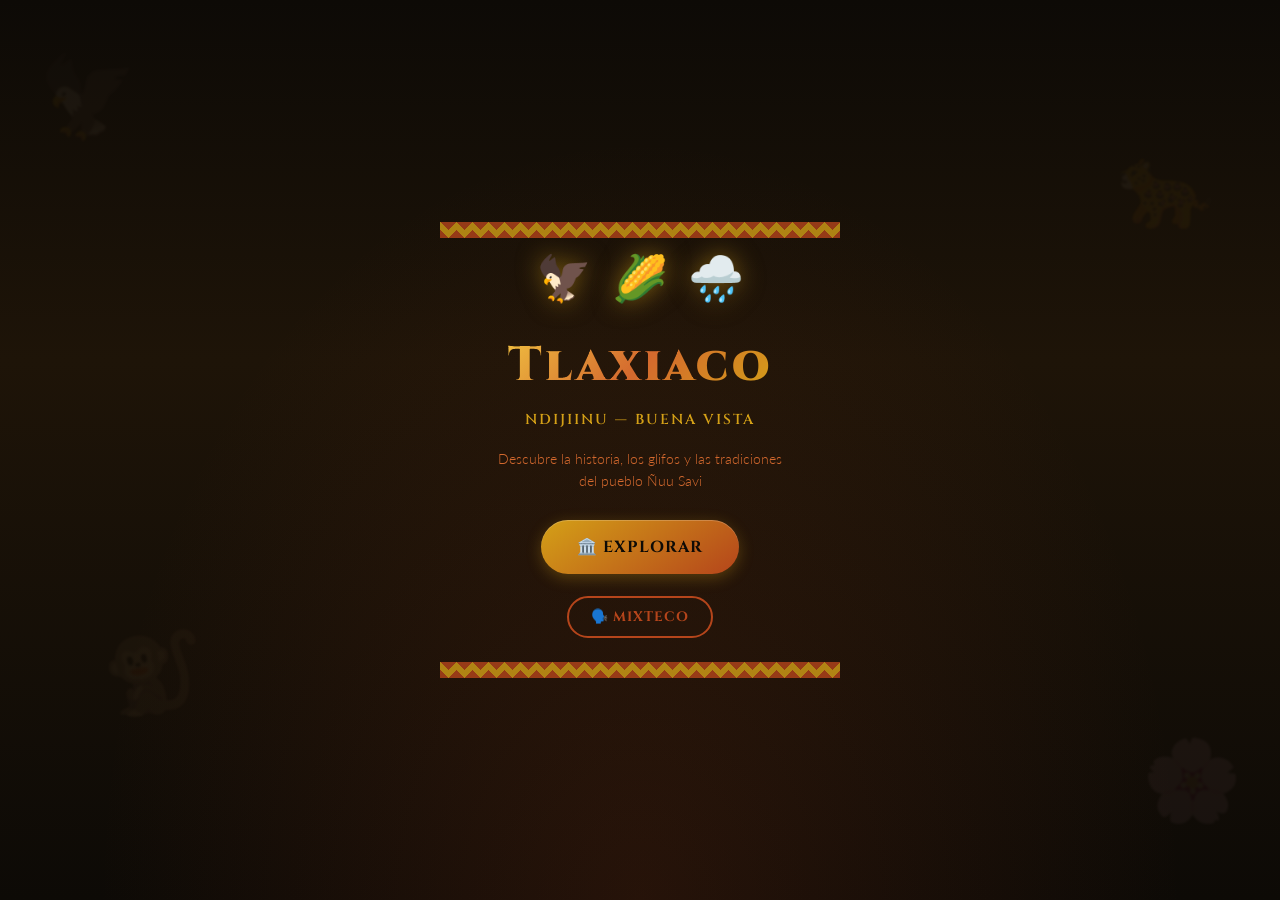
==== commit 0d5d5893: "Complete feature expansion New Educational Content: - Mapa de Tlaxiaco: 6 lugares históricos reales " ====
--- a/index.html
+++ b/index.html
@@ -3,12 +3,16 @@
 <head>
 <meta charset="UTF-8">
 <meta name="viewport" content="width=device-width,initial-scale=1,maximum-scale=1,user-scalable=no">
-<meta name="theme-color" content="#1A0F08">
+<meta name="theme-color" content="#0D0A06">
 <meta name="apple-mobile-web-app-capable" content="yes">
+<meta name="apple-mobile-web-app-status-bar-style" content="black-translucent">
+<link rel="manifest" href="manifest.json">
 <title>Tlaxiaco — Historia Viva de la Mixteca</title>
 <link rel="stylesheet" href="css/mixteco.css">
 </head>
 <body>
+
+<div class="pattern-bg"></div>
 
 <!-- HOME -->
 <div id="home" class="screen on">
@@ -17,41 +21,49 @@
   <div class="glyph-bg">🐒</div>
   <div class="glyph-bg">🌸</div>
   <div class="greca"></div>
-  <div class="home-icons">
-    <span>🦅</span><span>🌽</span><span>🌧️</span>
-  </div>
-  <h1 class="title">Tlaxiaco</h1>
-  <p class="subtitle">Ndijiinu — Buena Vista</p>
-  <p class="desc">Descubre la historia, los glifos y las tradiciones del pueblo Ñuu Savi</p>
-  <button class="btn" onclick="App.go('menu')">🏛️ ExplORAR</button>
+  <div class="home-icons"><span>🦅</span><span>🌽</span><span>🌧️</span></div>
+  <h1 class="title" id="homeTitle">Tlaxiaco</h1>
+  <p class="subtitle" id="homeSub">Ndijiinu — Buena Vista</p>
+  <p class="desc" id="homeDesc">Descubre la historia, los glifos y las tradiciones del pueblo Ñuu Savi</p>
+  <button class="btn" onclick="App.go('menu')" id="btnExplore">🏛️ Explorar</button>
+  <button class="btn btn-outline btn-sm" onclick="App.toggleLang()" id="btnLang" style="margin-top:10px">🗣️ Mixteco</button>
   <div class="greca" style="margin-top:12px"></div>
 </div>
 
 <!-- MENU -->
 <div id="menu" class="screen">
-  <div class="hdr"><h1>🏛️ Tlaxiaco — Ndijiinu</h1></div>
-  
-  <div class="sec">📜 Historia</div>
+  <div class="hdr"><h1 id="menuTitle">🏛️ Tlaxiaco — Ndijiinu</h1></div>
+
+  <div class="sec" id="secHist">📜 Historia</div>
   <div class="grid">
-    <div class="card" onclick="App.go('timeline')"><span class="icon">📜</span><div class="name">Línea del Tiempo</div><div class="detail">Desde 400 a.C.</div></div>
-    <div class="card" onclick="App.go('quiz')"><span class="icon">🧠</span><div class="name">Quiz Histórico</div><div class="detail">10 preguntas</div></div>
+    <div class="card" onclick="App.go('timeline')"><span class="icon">📜</span><div class="name" id="mTimeline">Línea del Tiempo</div><div class="detail" id="mTimelineD">Desde 400 a.C.</div></div>
+    <div class="card" onclick="App.go('quiz')"><span class="icon">🧠</span><div class="name" id="mQuiz">Quiz Histórico</div><div class="detail" id="mQuizD">10 preguntas</div></div>
   </div>
-  
-  <div class="sec">⚖️ Valores Cívicos</div>
+
+  <div class="sec" id="secCivic">⚖️ Valores Cívicos</div>
   <div class="grid">
-    <div class="card" onclick="App.go('civic')"><span class="icon">⚖️</span><div class="name">Valores</div><div class="detail">Respeto, Honradez</div></div>
-    <div class="card" onclick="App.go('scenarios')"><span class="icon">🎭</span><div class="name">Escenarios</div><div class="detail">Decisiones reales</div></div>
+    <div class="card" onclick="App.go('civic')"><span class="icon">⚖️</span><div class="name" id="mCivic">Valores</div><div class="detail" id="mCivicD">Respeto, Honradez</div></div>
+    <div class="card" onclick="App.go('scenarios')"><span class="icon">🎭</span><div class="name" id="mScenarios">Escenarios</div><div class="detail" id="mScenariosD">Decisiones reales</div></div>
   </div>
-  
-  <div class="sec">🏺 Cultura Ñuu Savi</div>
+
+  <div class="sec" id="secCult">🏺 Cultura Ñuu Savi</div>
   <div class="grid">
-    <div class="card" onclick="App.go('glyphs')"><span class="icon">🏺</span><div class="name">Glifos</div><div class="detail">Símbolos antiguos</div></div>
-    <div class="card" onclick="App.go('legends')"><span class="icon">👻</span><div class="name">Leyendas</div><div class="detail">Historias vivas</div></div>
-    <div class="card" onclick="App.go('figures')"><span class="icon">👤</span><div class="name">Personajes</div><div class="detail">Héroes locales</div></div>
-    <div class="card" onclick="App.go('memory')"><span class="icon">🧠</span><div class="name">Memory</div><div class="detail">Encuentra valores</div></div>
+    <div class="card" onclick="App.go('glyphs')"><span class="icon">🏺</span><div class="name" id="mGlyphs">Glifos</div><div class="detail" id="mGlyphsD">Símbolos antiguos</div></div>
+    <div class="card" onclick="App.go('legends')"><span class="icon">👻</span><div class="name" id="mLegends">Leyendas</div><div class="detail" id="mLegendsD">Historias vivas</div></div>
+    <div class="card" onclick="App.go('figures')"><span class="icon">👤</span><div class="name" id="mFigures">Personajes</div><div class="detail" id="mFiguresD">Héroes locales</div></div>
+    <div class="card" onclick="App.go('mapa')"><span class="icon">🗺️</span><div class="name" id="mMapa">Mapa</div><div class="detail" id="mMapaD">Lugares históricos</div></div>
+    <div class="card" onclick="App.go('vocabulario')"><span class="icon">🗣️</span><div class="name" id="mVocab">Vocabulario</div><div class="detail" id="mVocabD">Ñuu Savi</div></div>
+    <div class="card" onclick="App.go('perfil')"><span class="icon">👤</span><div class="name" id="mProfile">Mi Perfil</div><div class="detail" id="mProfileD">Progreso</div></div>
   </div>
-  
-  <div class="sec">📖 Glifos del Calendario</div>
+
+  <div class="sec" id="secGames">🎮 Juegos</div>
+  <div class="grid">
+    <div class="card" onclick="App.go('memory')"><span class="icon">🧠</span><div class="name" id="mMemory">Memory</div><div class="detail" id="mMemoryD">Encuentra valores</div></div>
+    <div class="card" onclick="App.go('quizVeloz')"><span class="icon">⚡</span><div class="name" id="mQuizVeloz">Quiz Veloz</div><div class="detail" id="mQuizVelozD">¡Contra el tiempo!</div></div>
+    <div class="card" onclick="App.go('adivinanzas')"><span class="icon">🤔</span><div class="name" id="mAdiv">Adivinanzas</div><div class="detail" id="mAdivD">Sabiduría popular</div></div>
+  </div>
+
+  <div class="sec" id="secGlyphs">📖 Glifos del Calendario</div>
   <div class="glyph-grid">
     <div class="glyph-box"><div class="g-ico">🦅</div><div class="g-nam">Cuauhtli</div><div class="g-txt">Águila</div></div>
     <div class="glyph-box"><div class="g-ico">🐆</div><div class="g-nam">Ocelotl</div><div class="g-txt">Jaguar</div></div>
@@ -62,9 +74,9 @@
     <div class="glyph-box"><div class="g-ico">🐒</div><div class="g-nam">Ozomatli</div><div class="g-txt">Mono</div></div>
     <div class="glyph-box"><div class="g-ico">🦌</div><div class="g-nam">Mazatl</div><div class="g-txt">Venado</div></div>
   </div>
-  
-  <button class="btn btn-outline btn-sm" onclick="App.go('home')" style="margin-top:8px;width:100%;max-width:400px">← Inicio</button>
-  <div class="greca" style="margin-top:8px"></div>
+
+  <button class="btn btn-outline btn-sm" onclick="App.go('home')" style="margin-top:10px;width:100%;max-width:400px" id="btnBack">← Inicio</button>
+  <div class="greca" style="margin-top:10px"></div>
 </div>
 
 <!-- CONTENT SCREENS -->
@@ -76,7 +88,14 @@
 <div id="legends" class="screen"><div id="legendsContent"></div></div>
 <div id="figures" class="screen"><div id="figuresContent"></div></div>
 <div id="memory" class="screen"><div id="memoryContent"></div></div>
+<div id="mapa" class="screen"><div id="mapaContent"></div></div>
+<div id="vocabulario" class="screen"><div id="vocabContent"></div></div>
+<div id="quizVeloz" class="screen"><div id="quizVelozContent"></div></div>
+<div id="adivinanzas" class="screen"><div id="adivinanzasContent"></div></div>
+<div id="perfil" class="screen"><div id="perfilContent"></div></div>
 
+<script src="js/idioma.js"></script>
+<script src="js/progreso.js"></script>
 <script src="js/app.js"></script>
 <script src="js/modulos/timeline.js"></script>
 <script src="js/modulos/quiz.js"></script>
@@ -86,5 +105,14 @@
 <script src="js/modulos/legends.js"></script>
 <script src="js/modulos/figures.js"></script>
 <script src="js/modulos/memory.js"></script>
+<script src="js/modulos/mapa.js"></script>
+<script src="js/modulos/vocabulario.js"></script>
+<script src="js/modulos/quizveloz.js"></script>
+<script src="js/modulos/adivinanzas.js"></script>
+<script>
+if ('serviceWorker' in navigator) {
+  navigator.serviceWorker.register('/sw.js').catch(function(){});
+}
+</script>
 </body>
 </html>
--- a/css/mixteco.css
+++ b/css/mixteco.css
@@ -1,117 +1,719 @@
-/* ===== MIXTECO STYLE - MOBILE FIRST ===== */
-*{box-sizing:border-box;margin:0;padding:0}
-html{height:100%}
-body{min-height:100%;font-family:'Segoe UI',system-ui,-apple-system,sans-serif;background:#1A0F08;color:#F5E6C8;-webkit-font-smoothing:antialiased}
-
-.screen{display:none;width:100%;min-height:100vh;flex-direction:column;align-items:center;padding:12px;gap:10px}
-.screen.on{display:flex}
-
-/* GRECA */
-.greca{width:100%;max-width:400px;height:8px;background:repeating-linear-gradient(90deg,#C25B28 0 8px,transparent 8px 16px);clip-path:polygon(0 0,8px 0,8px 4px,16px 4px,16px 0,24px 0,24px 8px,16px 8px,16px 8px,8px 8px,8px 4px,0 4px);opacity:.6}
-
-/* HOME */
-#home{background:linear-gradient(180deg,#1A0F08,#2D1810 50%,#1A0F08);justify-content:center;position:relative;overflow:hidden;padding:20px 16px}
-.glyph-bg{position:absolute;font-size:3em;opacity:.04;pointer-events:none}
-.glyph-bg:nth-child(1){top:10%;left:5%;animation:glow 4s ease-in-out infinite}
-.glyph-bg:nth-child(2){top:20%;right:8%;animation:glow 5s ease-in-out infinite 1s}
-.glyph-bg:nth-child(3){bottom:25%;left:12%;animation:glow 4.5s ease-in-out infinite 2s}
-.glyph-bg:nth-child(4){bottom:15%;right:5%;animation:glow 5.5s ease-in-out infinite .5s}
-@keyframes glow{0%,100%{opacity:.04;transform:scale(1)}50%{opacity:.08;transform:scale(1.05)}}
-.home-icons{display:flex;gap:16px;margin-bottom:10px}
-.home-icons span{font-size:2.2em;animation:float 2s ease-in-out infinite}
-.home-icons span:nth-child(2){animation-delay:.3s}
-.home-icons span:nth-child(3){animation-delay:.6s}
-@keyframes float{0%,100%{transform:translateY(0)}50%{transform:translateY(-6px)}}
-.title{font-size:2.4em;font-weight:900;text-align:center;background:linear-gradient(135deg,#D4A017,#C25B28,#1A8A7D);-webkit-background-clip:text;-webkit-text-fill-color:transparent;background-clip:text}
-.subtitle{color:#D4A017;font-size:.85em;text-align:center;font-weight:600;letter-spacing:1px}
-.desc{color:#C25B28;text-align:center;font-size:.8em;line-height:1.5;max-width:280px;margin:4px 0 10px}
-.btn{background:linear-gradient(145deg,#D4A017,#C25B28);border:none;border-radius:24px;padding:14px 32px;font-size:1em;font-weight:700;color:#1A0F08;cursor:pointer;box-shadow:0 4px 16px rgba(212,160,23,.3);transition:all .2s;letter-spacing:.5px;width:100%;max-width:260px}
-.btn:active{transform:scale(.96);box-shadow:0 2px 8px rgba(212,160,23,.2)}
-.btn-outline{background:transparent;border:2px solid #C25B28;color:#C25B28}
-.btn-sm{padding:10px 20px;font-size:.85em}
-
-/* MENU */
-#menu{background:linear-gradient(180deg,#1A0F08,#2D1810);justify-content:flex-start}
-.hdr{background:linear-gradient(135deg,#1A0F08,#2D1810);border-bottom:2px solid #D4A017;padding:12px;width:100%;position:sticky;top:0;z-index:10}
-.hdr h1{font-size:1.1em;color:#D4A017;text-align:center}
-.sec{color:#C25B28;font-size:.65em;text-transform:uppercase;letter-spacing:2px;width:100%;max-width:400px;padding-bottom:4px;margin-top:10px;border-bottom:1px solid rgba(194,91,40,.2)}
-.grid{display:grid;grid-template-columns:1fr 1fr;gap:8px;width:100%;max-width:400px}
-.card{background:linear-gradient(145deg,#F5E6C8,#E8D5B5);border:2px solid #C25B28;border-radius:12px;padding:12px 10px;cursor:pointer;transition:all .2s;position:relative;overflow:hidden}
-.card::before{content:'';position:absolute;top:0;left:0;right:0;height:3px;background:linear-gradient(90deg,#C25B28,#D4A017,#1A8A7D)}
-.card:active{transform:scale(.96)}
-.card .icon{font-size:1.6em;margin-bottom:4px;display:block}
-.card .name{color:#1A0F08;font-weight:700;font-size:.75em;line-height:1.2}
-.card .detail{color:#C25B28;font-size:.55em;margin-top:2px}
-
-/* GLYPHS GRID */
-.glyph-grid{display:grid;grid-template-columns:repeat(4,1fr);gap:6px;width:100%;max-width:400px}
-.glyph-box{background:rgba(194,91,40,.1);border:1px solid rgba(194,91,40,.4);border-radius:8px;padding:8px 4px;text-align:center;cursor:pointer;transition:all .2s}
-.glyph-box:active{background:rgba(212,160,23,.15);transform:scale(.96)}
-.glyph-box .g-ico{font-size:1.4em}
-.glyph-box .g-nam{font-size:.55em;color:#D4A017;font-weight:700;margin-top:2px;line-height:1.1}
-.glyph-box .g-txt{font-size:.45em;color:#8B6914}
-
-/* CONTENT */
-.c-hdr{width:100%;max-width:400px;display:flex;align-items:center;gap:6px}
-.c-hdr h2{flex:1;font-size:.95em;color:#D4A017}
-.c-score{color:#D4A017;font-weight:700;font-size:.8em}
-.c-bar{width:100%;max-width:400px;height:6px;background:rgba(255,255,255,.08);border-radius:3px;overflow:hidden;border:1px solid rgba(194,91,40,.3)}
-.c-fill{height:100%;background:linear-gradient(90deg,#D4A017,#C25B28);transition:width .3s}
-.c-body{width:100%;max-width:400px;flex:1;overflow-y:auto;-webkit-overflow-scrolling:touch}
-.c-nav{width:100%;max-width:400px;display:flex;justify-content:space-between;align-items:center;padding:4px 0}
-.back{background:none;border:none;color:#D4A017;font-size:1.3em;cursor:pointer;padding:4px}
-
-.e-card{background:rgba(194,91,40,.08);border-left:3px solid #D4A017;border-radius:0 10px 10px 0;padding:12px;margin-bottom:8px}
-.e-card h3{color:#D4A017;font-size:.9em;margin-bottom:4px}
-.e-card .e-date{color:#C25B28;font-size:.7em;font-weight:600}
-.e-card p{color:#E8D5B5;font-size:.8em;line-height:1.5;margin-top:4px}
-.hl-card{background:rgba(26,138,125,.12);border:1px solid rgba(26,138,125,.25);border-radius:10px;padding:12px;margin-bottom:8px}
-.hl-card .hl-title{color:#1A8A7D;font-weight:700;font-size:.8em;margin-bottom:4px}
-.hl-card p{color:#E8D5B5;font-size:.8em;line-height:1.5}
-
-/* QUIZ */
-.q-card{background:rgba(194,91,40,.08);border:1px solid rgba(194,91,40,.3);border-radius:12px;padding:12px;width:100%;max-width:400px}
-.q-num{color:#C25B28;font-size:.7em;font-weight:600}
-.q-txt{color:#F5E6C8;font-size:.85em;margin-top:4px}
-.q-opts{display:flex;flex-direction:column;gap:6px;width:100%;max-width:400px}
-.q-opt{background:rgba(245,230,200,.06);border:2px solid rgba(194,91,40,.4);border-radius:8px;padding:10px 12px;text-align:left;cursor:pointer;transition:all .15s;color:#F5E6C8;font-size:.8em}
-.q-opt:active{transform:scale(.97)}
-.q-opt.ok{background:rgba(26,138,125,.25);border-color:#1A8A7D;color:#1A8A7D}
-.q-opt.no{background:rgba(178,34,34,.25);border-color:#B22222;color:#B22222}
-.q-opt.off{pointer-events:none;opacity:.5}
-.q-fb{width:100%;max-width:400px;padding:10px;border-radius:8px;font-size:.75em;display:none}
-.q-fb.show{display:block}
-.q-fb.ok{background:rgba(26,138,125,.12);color:#1A8A7D;border:1px solid rgba(26,138,125,.25)}
-.q-fb.no{background:rgba(178,34,34,.12);color:#B22222;border:1px solid rgba(178,34,34,.25)}
-
-/* GLYPH PAGE */
-.g-display{text-align:center;padding:12px}
-.g-big{font-size:4em;filter:drop-shadow(0 0 10px rgba(212,160,23,.5));animation:float 2s ease-in-out infinite}
-.g-nm{color:#D4A017;font-size:1.1em;font-weight:800;margin-top:6px}
-.g-ms{color:#C25B28;font-size:.8em}
-
-/* FIGURE / LEGEND */
-.f-display,.l-display{text-align:center;padding:12px}
-.f-icon,.l-icon{font-size:3em;filter:drop-shadow(0 0 8px rgba(212,160,23,.4))}
-.f-name,.l-title{color:#D4A017;font-size:1em;font-weight:800;margin-top:6px}
-.f-role,.l-sub{color:#C25B28;font-size:.75em;font-style:italic}
-
-/* MEMORY */
-.mem-grid{display:grid;grid-template-columns:repeat(4,1fr);gap:6px;width:100%;max-width:360px}
-.mem-card{aspect-ratio:1;background:rgba(194,91,40,.12);border:2px solid rgba(194,91,40,.4);border-radius:8px;cursor:pointer;position:relative;transition:transform .25s}
-.mem-card.flipped,.mem-card.matched{transform:rotateY(180deg)}
-.mem-f,.mem-b{position:absolute;width:100%;height:100%;backface-visibility:hidden;display:flex;align-items:center;justify-content:center;border-radius:6px;flex-direction:column}
-.mem-f{background:linear-gradient(145deg,#2D1810,#1A0F08);font-size:1.5em;color:#D4A017}
-.mem-b{background:linear-gradient(145deg,#D4A017,#C25B28);transform:rotateY(180deg);font-size:.7em;color:#1A0F08;text-align:center;padding:3px;font-weight:700}
-.mem-card.matched{opacity:.4;pointer-events:none}
-
-/* RESULT */
-.r-screen{text-align:center;padding:16px;width:100%;max-width:400px}
-.r-icon{font-size:4em;animation:float 1.5s ease-in-out infinite}
-.r-stats{display:grid;grid-template-columns:1fr 1fr;gap:8px;margin:12px 0}
-.r-box{background:rgba(194,91,40,.1);border:1px solid rgba(194,91,40,.3);border-radius:8px;padding:10px}
-.r-val{font-size:1.5em;font-weight:900;color:#D4A017}
-.r-lbl{font-size:.6em;color:#C25B28}
-
-/* BOTTOM NAV */
-.btm{position:fixed;bottom:0;left:0;right:0;background:linear-gradient(0deg,#1A0F08,#1A0F08 90%,transparent);padding:8px 12px;display:flex;justify-content:center;z-index:100}
+/* ============================================
+   TLAXIACO MIXTECO - DISEÑO PROFESIONAL
+   ============================================ */
+
+@import url('https://fonts.googleapis.com/css2?family=Cinzel:wght@400;600;700;900&family=Lato:wght@300;400;700&display=swap');
+
+:root {
+  --mx-negro: #0D0A06;
+  --mx-marron: #1E1408;
+  --mx-terracota: #B5451B;
+  --mx-terracota-light: #D4692E;
+  --mx-dorado: #D4A017;
+  --mx-dorado-light: #F0C040;
+  --mx-turquesa: #1A7A6D;
+  --mx-turquesa-dark: #0F5248;
+  --mx-crema: #F5E6C8;
+  --mx-crema-dark: #D4C4A0;
+  --mx-rojo: #8B1A1A;
+  --mx-verde: #2D5A27;
+}
+
+* { box-sizing: border-box; margin: 0; padding: 0; }
+html { height: 100%; }
+body {
+  min-height: 100%;
+  font-family: 'Lato', sans-serif;
+  background: var(--mx-negro);
+  color: var(--mx-crema);
+  -webkit-font-smoothing: antialiased;
+  overflow-x: hidden;
+}
+
+.screen {
+  display: none;
+  width: 100%;
+  min-height: 100vh;
+  flex-direction: column;
+  align-items: center;
+  padding: 16px;
+  gap: 12px;
+}
+.screen.on { display: flex; }
+
+/* ===== GRECA ESCALONADA MIXTECA ===== */
+.greca {
+  width: 100%;
+  max-width: 400px;
+  height: 16px;
+  position: relative;
+  overflow: hidden;
+}
+.greca::before {
+  content: '';
+  position: absolute;
+  inset: 0;
+  background:
+    linear-gradient(135deg, var(--mx-terracota) 25%, transparent 25%) -8px 0,
+    linear-gradient(225deg, var(--mx-terracota) 25%, transparent 25%) -8px 0,
+    linear-gradient(315deg, var(--mx-terracota) 25%, transparent 25%),
+    linear-gradient(45deg, var(--mx-terracota) 25%, transparent 25%);
+  background-size: 16px 16px;
+  background-color: var(--mx-dorado);
+  opacity: 0.8;
+}
+
+/* ===== PATRÓN DE FONDO MAYA/MIXTECO ===== */
+.pattern-bg {
+  position: fixed;
+  inset: 0;
+  pointer-events: none;
+  z-index: 0;
+  opacity: 0.03;
+  background-image:
+    url("data:image/svg+xml,%3Csvg width='60' height='60' viewBox='0 0 60 60' xmlns='http://www.w3.org/2000/svg'%3E%3Cpath d='M30 0L60 30L30 60L0 30Z' fill='none' stroke='%23D4A017' stroke-width='1'/%3E%3Cpath d='M30 10L50 30L30 50L10 30Z' fill='none' stroke='%23D4A017' stroke-width='1'/%3E%3Cpath d='M30 20L40 30L30 40L20 30Z' fill='none' stroke='%23D4A017' stroke-width='1'/%3E%3C/svg%3E");
+}
+
+/* ===== HOME ===== */
+#home {
+  background:
+    radial-gradient(ellipse at center bottom, rgba(181,69,27,0.15) 0%, transparent 60%),
+    linear-gradient(180deg, var(--mx-negro) 0%, var(--mx-marron) 40%, var(--mx-negro) 100%);
+  justify-content: center;
+  position: relative;
+  overflow: hidden;
+}
+
+.glyph-bg {
+  position: absolute;
+  font-size: 5em;
+  opacity: 0.04;
+  pointer-events: none;
+  filter: blur(1px);
+}
+.glyph-bg:nth-child(1) { top: 5%; left: 3%; animation: glow 5s ease-in-out infinite; }
+.glyph-bg:nth-child(2) { top: 15%; right: 5%; animation: glow 6s ease-in-out infinite 1s; }
+.glyph-bg:nth-child(3) { bottom: 20%; left: 8%; animation: glow 5.5s ease-in-out infinite 2s; }
+.glyph-bg:nth-child(4) { bottom: 8%; right: 3%; animation: glow 6.5s ease-in-out infinite 0.5s; }
+
+@keyframes glow {
+  0%, 100% { opacity: 0.03; transform: scale(1); }
+  50% { opacity: 0.07; transform: scale(1.08); }
+}
+
+.home-icons {
+  display: flex;
+  gap: 20px;
+  margin-bottom: 16px;
+}
+.home-icons span {
+  font-size: 2.8em;
+  filter: drop-shadow(0 0 12px rgba(212,160,23,0.5));
+  animation: float 2.5s ease-in-out infinite;
+}
+.home-icons span:nth-child(2) { animation-delay: 0.4s; }
+.home-icons span:nth-child(3) { animation-delay: 0.8s; }
+
+@keyframes float {
+  0%, 100% { transform: translateY(0); }
+  50% { transform: translateY(-10px); }
+}
+
+.title {
+  font-family: 'Cinzel', serif;
+  font-size: 3em;
+  font-weight: 900;
+  text-align: center;
+  background: linear-gradient(135deg, var(--mx-dorado-light), var(--mx-terracota-light), var(--mx-dorado));
+  -webkit-background-clip: text;
+  -webkit-text-fill-color: transparent;
+  background-clip: text;
+  text-shadow: none;
+  letter-spacing: 3px;
+}
+
+.subtitle {
+  font-family: 'Cinzel', serif;
+  color: var(--mx-dorado);
+  font-size: 0.9em;
+  text-align: center;
+  font-weight: 600;
+  letter-spacing: 2px;
+  text-transform: uppercase;
+}
+
+.desc {
+  color: var(--mx-terracota-light);
+  text-align: center;
+  font-size: 0.85em;
+  line-height: 1.6;
+  max-width: 300px;
+  margin: 8px 0 16px;
+  font-weight: 300;
+}
+
+/* ===== BOTONES ===== */
+.btn {
+  background: linear-gradient(145deg, var(--mx-dorado), var(--mx-terracota));
+  border: none;
+  border-radius: 30px;
+  padding: 16px 36px;
+  font-family: 'Cinzel', serif;
+  font-size: 1em;
+  font-weight: 700;
+  color: var(--mx-negro);
+  cursor: pointer;
+  box-shadow:
+    0 4px 15px rgba(212,160,23,0.3),
+    inset 0 1px 0 rgba(255,255,255,0.2);
+  transition: all 0.3s;
+  letter-spacing: 1px;
+  text-transform: uppercase;
+}
+.btn:active {
+  transform: scale(0.96);
+  box-shadow: 0 2px 8px rgba(212,160,23,0.2);
+}
+.btn-outline {
+  background: transparent;
+  border: 2px solid var(--mx-terracota);
+  color: var(--mx-terracota);
+  box-shadow: none;
+}
+.btn-sm {
+  padding: 10px 22px;
+  font-size: 0.85em;
+}
+
+/* ===== MENU ===== */
+#menu {
+  background:
+    radial-gradient(ellipse at top, rgba(181,69,27,0.08) 0%, transparent 50%),
+    linear-gradient(180deg, var(--mx-negro), var(--mx-marron));
+  justify-content: flex-start;
+}
+
+.hdr {
+  background: linear-gradient(135deg, var(--mx-negro), var(--mx-marron));
+  border-bottom: 3px solid var(--mx-dorado);
+  padding: 14px 16px;
+  width: 100%;
+  position: sticky;
+  top: 0;
+  z-index: 10;
+  box-shadow: 0 4px 20px rgba(0,0,0,0.5);
+}
+.hdr h1 {
+  font-family: 'Cinzel', serif;
+  font-size: 1.1em;
+  color: var(--mx-dorado);
+  text-align: center;
+  letter-spacing: 2px;
+}
+
+.sec {
+  font-family: 'Cinzel', serif;
+  color: var(--mx-terracota-light);
+  font-size: 0.7em;
+  text-transform: uppercase;
+  letter-spacing: 3px;
+  width: 100%;
+  max-width: 400px;
+  padding-bottom: 6px;
+  margin-top: 14px;
+  border-bottom: 1px solid rgba(181,69,27,0.3);
+}
+
+.grid {
+  display: grid;
+  grid-template-columns: 1fr 1fr;
+  gap: 10px;
+  width: 100%;
+  max-width: 400px;
+}
+
+.card {
+  background: linear-gradient(145deg, rgba(245,230,200,0.08), rgba(245,230,200,0.02));
+  border: 1px solid rgba(181,69,27,0.3);
+  border-radius: 14px;
+  padding: 14px 10px;
+  cursor: pointer;
+  transition: all 0.3s;
+  position: relative;
+  overflow: hidden;
+}
+.card::before {
+  content: '';
+  position: absolute;
+  top: 0;
+  left: 0;
+  right: 0;
+  height: 3px;
+  background: linear-gradient(90deg, var(--mx-terracota), var(--mx-dorado), var(--mx-turquesa));
+}
+.card::after {
+  content: '';
+  position: absolute;
+  inset: 0;
+  background: linear-gradient(135deg, rgba(212,160,23,0.05), transparent);
+  opacity: 0;
+  transition: opacity 0.3s;
+}
+.card:active {
+  transform: scale(0.96);
+}
+.card:active::after {
+  opacity: 1;
+}
+.card .icon {
+  font-size: 1.8em;
+  margin-bottom: 6px;
+  display: block;
+  filter: drop-shadow(0 2px 4px rgba(0,0,0,0.3));
+}
+.card .name {
+  font-family: 'Cinzel', serif;
+  color: var(--mx-crema);
+  font-weight: 700;
+  font-size: 0.8em;
+}
+.card .detail {
+  color: var(--mx-terracota-light);
+  font-size: 0.6em;
+  margin-top: 3px;
+  font-weight: 300;
+}
+
+/* ===== GLYPHS GRID ===== */
+.glyph-grid {
+  display: grid;
+  grid-template-columns: repeat(4, 1fr);
+  gap: 8px;
+  width: 100%;
+  max-width: 400px;
+}
+.glyph-box {
+  background: rgba(181,69,27,0.08);
+  border: 1px solid rgba(181,69,27,0.25);
+  border-radius: 10px;
+  padding: 10px 4px;
+  text-align: center;
+  cursor: pointer;
+  transition: all 0.3s;
+}
+.glyph-box:active {
+  background: rgba(212,160,23,0.12);
+  transform: scale(0.95);
+  border-color: var(--mx-dorado);
+}
+.glyph-box .g-ico {
+  font-size: 1.5em;
+  filter: drop-shadow(0 2px 4px rgba(0,0,0,0.3));
+}
+.glyph-box .g-nam {
+  font-family: 'Cinzel', serif;
+  font-size: 0.55em;
+  color: var(--mx-dorado);
+  font-weight: 700;
+  margin-top: 4px;
+  line-height: 1.1;
+}
+.glyph-box .g-txt {
+  font-size: 0.45em;
+  color: var(--mx-terracota-light);
+  font-weight: 300;
+}
+
+/* ===== CONTENT PAGES ===== */
+.content-header {
+  width: 100%;
+  max-width: 400px;
+  display: flex;
+  align-items: center;
+  gap: 8px;
+}
+.content-header h2 {
+  flex: 1;
+  font-family: 'Cinzel', serif;
+  font-size: 1em;
+  color: var(--mx-dorado);
+}
+.quiz-score {
+  color: var(--mx-dorado);
+  font-weight: 700;
+  font-size: 0.85em;
+}
+
+.progress-bar {
+  width: 100%;
+  max-width: 400px;
+  height: 6px;
+  background: rgba(255,255,255,0.06);
+  border-radius: 3px;
+  overflow: hidden;
+  border: 1px solid rgba(181,69,27,0.2);
+}
+.progress-fill {
+  height: 100%;
+  background: linear-gradient(90deg, var(--mx-turquesa), var(--mx-dorado));
+  transition: width 0.4s ease;
+}
+
+.content-body {
+  width: 100%;
+  max-width: 400px;
+  flex: 1;
+  overflow-y: auto;
+  -webkit-overflow-scrolling: touch;
+}
+
+.content-nav {
+  width: 100%;
+  max-width: 400px;
+  display: flex;
+  justify-content: space-between;
+  align-items: center;
+  padding: 8px 0;
+}
+
+.back-btn {
+  background: none;
+  border: none;
+  color: var(--mx-dorado);
+  font-size: 1.5em;
+  cursor: pointer;
+  padding: 4px 8px;
+  transition: transform 0.2s;
+}
+.back-btn:active { transform: scale(0.9); }
+
+/* ===== ERA CARD ===== */
+.era-card {
+  background: linear-gradient(135deg, rgba(181,69,27,0.1), rgba(181,69,27,0.03));
+  border-left: 4px solid var(--mx-dorado);
+  border-radius: 0 14px 14px 0;
+  padding: 16px;
+  margin: 10px 0;
+  position: relative;
+}
+.era-card::before {
+  content: '';
+  position: absolute;
+  top: 0;
+  right: 0;
+  width: 60px;
+  height: 60px;
+  background: radial-gradient(circle, rgba(212,160,23,0.08), transparent);
+  border-radius: 0 14px 0 0;
+}
+.era-card .era-date {
+  font-family: 'Cinzel', serif;
+  color: var(--mx-terracota-light);
+  font-size: 0.7em;
+  font-weight: 700;
+  margin-bottom: 4px;
+  letter-spacing: 1px;
+}
+.era-card h3 {
+  font-family: 'Cinzel', serif;
+  color: var(--mx-dorado);
+  font-size: 1em;
+  margin-bottom: 8px;
+}
+.era-card p {
+  color: var(--mx-crema);
+  font-size: 0.85em;
+  line-height: 1.7;
+  font-weight: 300;
+}
+
+/* ===== HIGHLIGHT CARD ===== */
+.highlight-card {
+  background: linear-gradient(135deg, rgba(26,122,109,0.12), rgba(26,122,109,0.03));
+  border: 1px solid rgba(26,122,109,0.25);
+  border-radius: 14px;
+  padding: 16px;
+  margin: 10px 0;
+  position: relative;
+}
+.highlight-card .highlight-title {
+  font-family: 'Cinzel', serif;
+  color: var(--mx-turquesa);
+  font-weight: 700;
+  font-size: 0.85em;
+  margin-bottom: 8px;
+}
+.highlight-card p {
+  color: var(--mx-crema);
+  font-size: 0.85em;
+  line-height: 1.7;
+  font-weight: 300;
+}
+
+/* ===== QUIZ ===== */
+.quiz-card {
+  background: linear-gradient(135deg, rgba(181,69,27,0.08), rgba(181,69,27,0.02));
+  border: 1px solid rgba(181,69,27,0.25);
+  border-radius: 14px;
+  padding: 16px;
+  width: 100%;
+  max-width: 400px;
+  margin-bottom: 10px;
+}
+.quiz-num {
+  font-family: 'Cinzel', serif;
+  color: var(--mx-terracota-light);
+  font-size: 0.7em;
+  font-weight: 700;
+  letter-spacing: 1px;
+}
+.quiz-question {
+  color: var(--mx-crema);
+  font-size: 0.9em;
+  margin-top: 8px;
+  line-height: 1.6;
+}
+
+.quiz-options {
+  display: flex;
+  flex-direction: column;
+  gap: 8px;
+  width: 100%;
+  max-width: 400px;
+}
+
+.quiz-opt {
+  background: rgba(245,230,200,0.04);
+  border: 1px solid rgba(181,69,27,0.3);
+  border-radius: 10px;
+  padding: 12px 14px;
+  text-align: left;
+  cursor: pointer;
+  transition: all 0.2s;
+  color: var(--mx-crema);
+  font-size: 0.85em;
+  position: relative;
+  overflow: hidden;
+}
+.quiz-opt::before {
+  content: '';
+  position: absolute;
+  inset: 0;
+  background: linear-gradient(135deg, rgba(212,160,23,0.05), transparent);
+  opacity: 0;
+  transition: opacity 0.2s;
+}
+.quiz-opt:active { transform: scale(0.98); }
+.quiz-opt:active::before { opacity: 1; }
+
+.quiz-opt.correct {
+  background: rgba(26,122,109,0.2);
+  border-color: var(--mx-turquesa);
+  color: var(--mx-turquesa);
+}
+.quiz-opt.wrong {
+  background: rgba(139,26,26,0.2);
+  border-color: var(--mx-rojo);
+  color: #ff6b6b;
+}
+.quiz-opt.disabled { pointer-events: none; opacity: 0.5; }
+
+.quiz-feedback {
+  width: 100%;
+  max-width: 400px;
+  padding: 14px;
+  border-radius: 12px;
+  font-size: 0.8em;
+  display: none;
+  margin-top: 10px;
+  line-height: 1.5;
+}
+.quiz-feedback.show { display: block; }
+.quiz-feedback.correct {
+  background: rgba(26,122,109,0.1);
+  color: var(--mx-turquesa);
+  border: 1px solid rgba(26,122,109,0.3);
+}
+.quiz-feedback.wrong {
+  background: rgba(139,26,26,0.1);
+  color: #ff6b6b;
+  border: 1px solid rgba(139,26,26,0.3);
+}
+
+/* ===== GLYPH PAGE ===== */
+.glyph-display {
+  text-align: center;
+  padding: 20px 0;
+}
+.glyph-big {
+  font-size: 5em;
+  filter: drop-shadow(0 0 20px rgba(212,160,23,0.5));
+  animation: float 2.5s ease-in-out infinite;
+}
+.glyph-name {
+  font-family: 'Cinzel', serif;
+  color: var(--mx-dorado);
+  font-size: 1.3em;
+  font-weight: 800;
+  margin-top: 12px;
+  letter-spacing: 2px;
+}
+.glyph-meaning {
+  color: var(--mx-terracota-light);
+  font-size: 0.9em;
+  font-weight: 300;
+}
+
+/* ===== LEGEND ===== */
+.legend-display {
+  text-align: center;
+  padding: 20px 0;
+}
+.legend-icon {
+  font-size: 4.5em;
+  filter: drop-shadow(0 0 15px rgba(212,160,23,0.4));
+}
+.legend-title {
+  font-family: 'Cinzel', serif;
+  color: var(--mx-dorado);
+  font-size: 1.2em;
+  font-weight: 800;
+  margin-top: 10px;
+}
+.legend-summary {
+  color: var(--mx-terracota-light);
+  font-size: 0.85em;
+  margin-top: 6px;
+  font-style: italic;
+}
+
+/* ===== FIGURE ===== */
+.figure-display {
+  text-align: center;
+  padding: 20px 0;
+}
+.figure-icon {
+  font-size: 4.5em;
+  filter: drop-shadow(0 0 15px rgba(212,160,23,0.4));
+}
+.figure-name {
+  font-family: 'Cinzel', serif;
+  color: var(--mx-dorado);
+  font-size: 1.2em;
+  font-weight: 800;
+  margin-top: 10px;
+}
+.figure-role {
+  color: var(--mx-terracota-light);
+  font-size: 0.85em;
+  font-style: italic;
+}
+
+/* ===== MEMORY ===== */
+.memory-grid {
+  display: grid;
+  grid-template-columns: repeat(4, 1fr);
+  gap: 8px;
+  width: 100%;
+  max-width: 360px;
+  margin: 10px auto;
+  perspective: 1000px;
+}
+
+.memory-card {
+  aspect-ratio: 1;
+  background: rgba(181,69,27,0.1);
+  border: 2px solid rgba(181,69,27,0.3);
+  border-radius: 12px;
+  cursor: pointer;
+  position: relative;
+  transform-style: preserve-3d;
+  transition: transform 0.6s ease;
+}
+.memory-card.flipped,
+.memory-card.matched {
+  transform: rotateY(180deg);
+}
+
+.memory-front,
+.memory-back {
+  position: absolute;
+  width: 100%;
+  height: 100%;
+  backface-visibility: hidden;
+  display: flex;
+  align-items: center;
+  justify-content: center;
+  border-radius: 10px;
+  flex-direction: column;
+}
+
+.memory-front {
+  background: linear-gradient(145deg, var(--mx-marron), var(--mx-negro));
+  font-size: 1.8em;
+  color: var(--mx-dorado);
+  border: 1px solid rgba(212,160,23,0.2);
+}
+
+.memory-back {
+  background: linear-gradient(145deg, var(--mx-dorado), var(--mx-terracota));
+  transform: rotateY(180deg);
+  font-size: 0.7em;
+  color: var(--mx-negro);
+  text-align: center;
+  padding: 6px;
+  font-weight: 700;
+  border: 1px solid var(--mx-dorado);
+}
+
+.memory-card.matched {
+  opacity: 0.5;
+  pointer-events: none;
+}
+
+/* ===== RESULT ===== */
+.result-screen {
+  text-align: center;
+  padding: 24px;
+  width: 100%;
+  max-width: 400px;
+}
+.result-icon {
+  font-size: 5em;
+  animation: float 1.5s ease-in-out infinite;
+}
+.result-stats {
+  display: grid;
+  grid-template-columns: 1fr 1fr;
+  gap: 12px;
+  margin: 20px 0;
+}
+.stat-box {
+  background: rgba(181,69,27,0.1);
+  border: 1px solid rgba(181,69,27,0.25);
+  border-radius: 12px;
+  padding: 14px;
+}
+.stat-val {
+  font-family: 'Cinzel', serif;
+  font-size: 1.8em;
+  font-weight: 900;
+  color: var(--mx-dorado);
+}
+.stat-label {
+  font-size: 0.65em;
+  color: var(--mx-terracota-light);
+  margin-top: 4px;
+}
+
+/* ===== RESPONSIVE ===== */
+@media (max-width: 480px) {
+  .grid { gap: 8px; }
+  .card { padding: 12px 8px; }
+  .card .icon { font-size: 1.5em; }
+  .card .name { font-size: 0.75em; }
+  .title { font-size: 2.4em; letter-spacing: 2px; }
+  .memory-grid { grid-template-columns: repeat(3, 1fr); }
+  .glyph-grid { gap: 6px; }
+  .glyph-box { padding: 8px 2px; }
+}
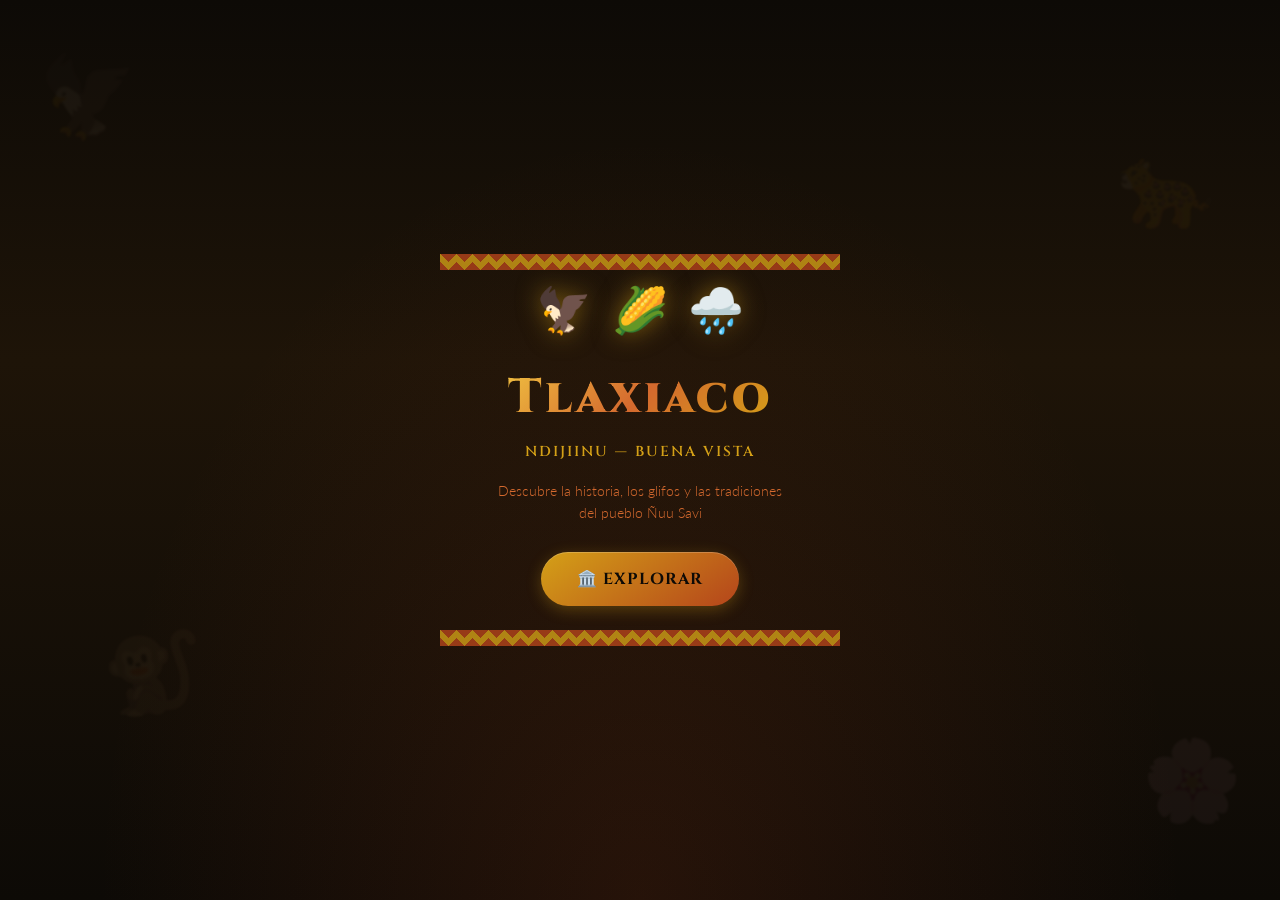
==== commit ccc38727: "Remove Mixtec language toggle (poor quality)" ====
--- a/index.html
+++ b/index.html
@@ -26,7 +26,7 @@
   <p class="subtitle" id="homeSub">Ndijiinu — Buena Vista</p>
   <p class="desc" id="homeDesc">Descubre la historia, los glifos y las tradiciones del pueblo Ñuu Savi</p>
   <button class="btn" onclick="App.go('menu')" id="btnExplore">🏛️ Explorar</button>
-  <button class="btn btn-outline btn-sm" onclick="App.toggleLang()" id="btnLang" style="margin-top:10px">🗣️ Mixteco</button>
+  
   <div class="greca" style="margin-top:12px"></div>
 </div>
 
@@ -94,7 +94,6 @@
 <div id="adivinanzas" class="screen"><div id="adivinanzasContent"></div></div>
 <div id="perfil" class="screen"><div id="perfilContent"></div></div>
 
-<script src="js/idioma.js"></script>
 <script src="js/progreso.js"></script>
 <script src="js/app.js"></script>
 <script src="js/modulos/timeline.js"></script>
